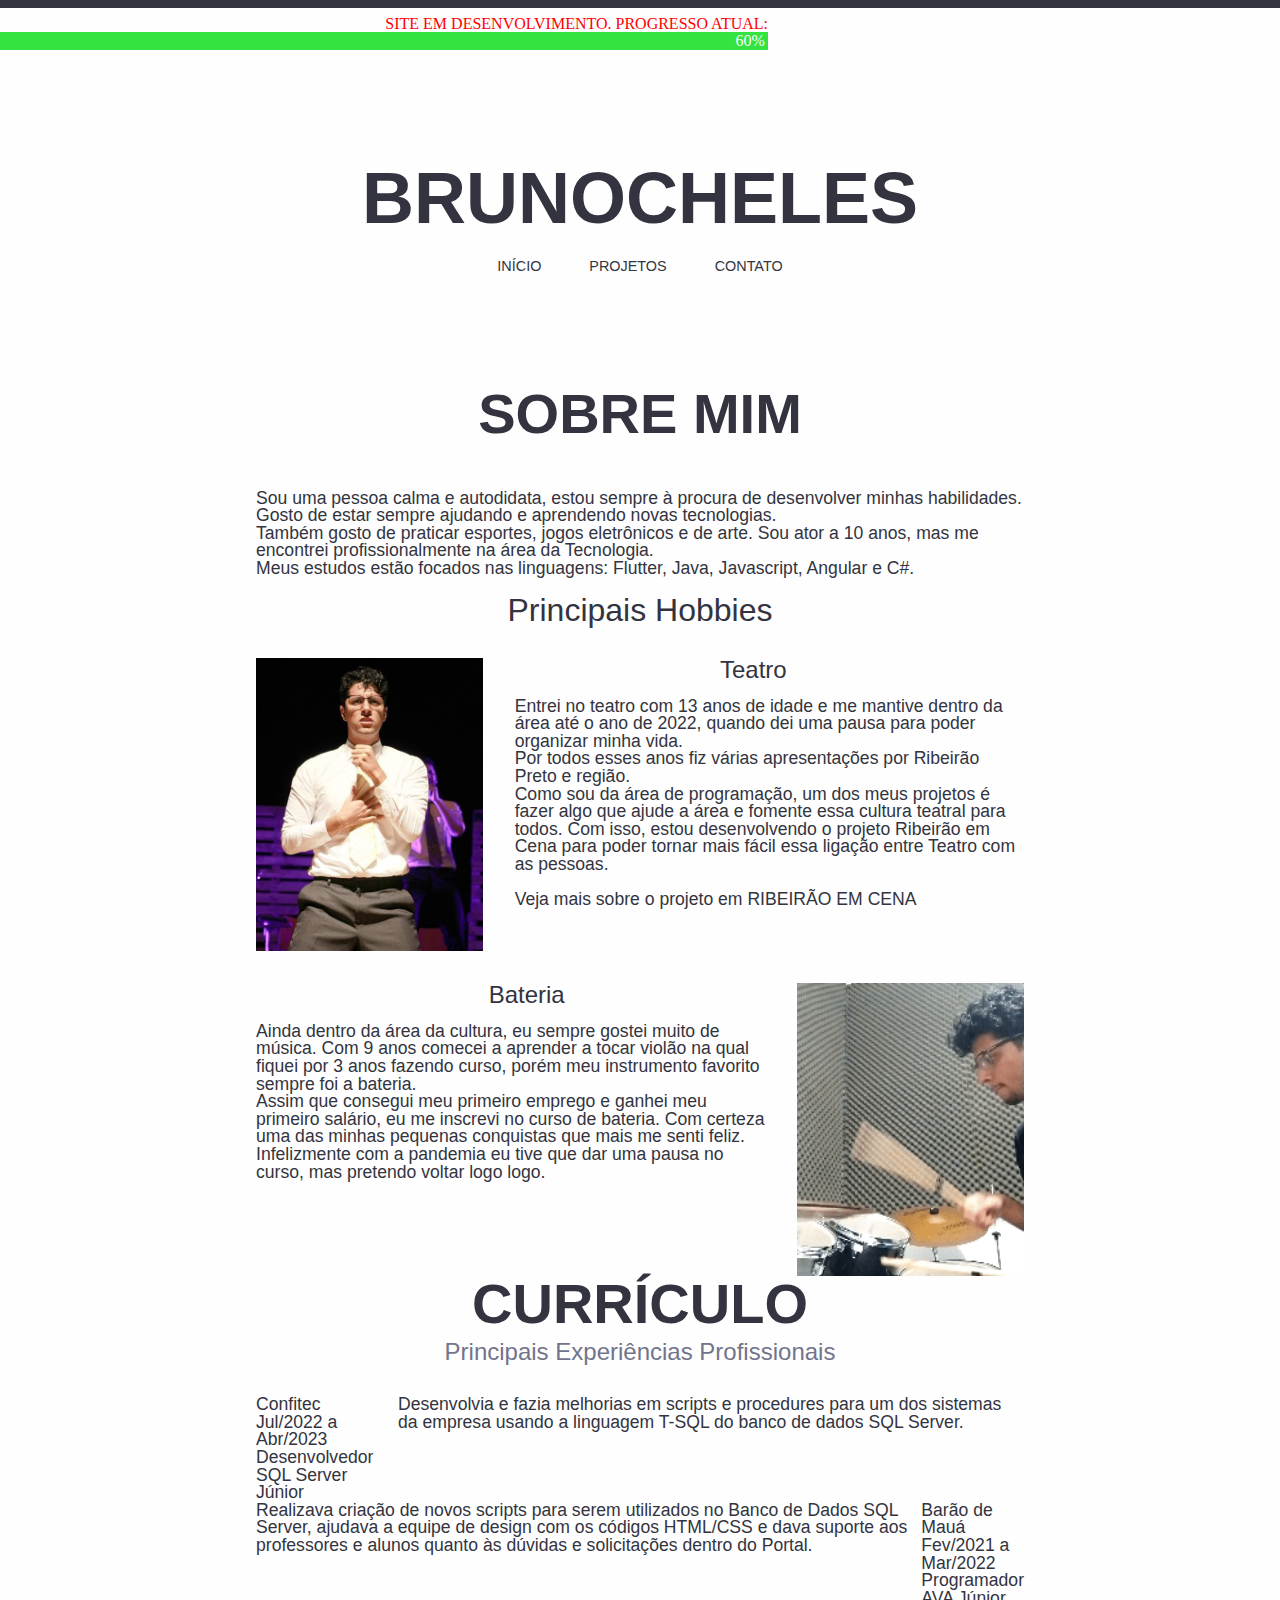
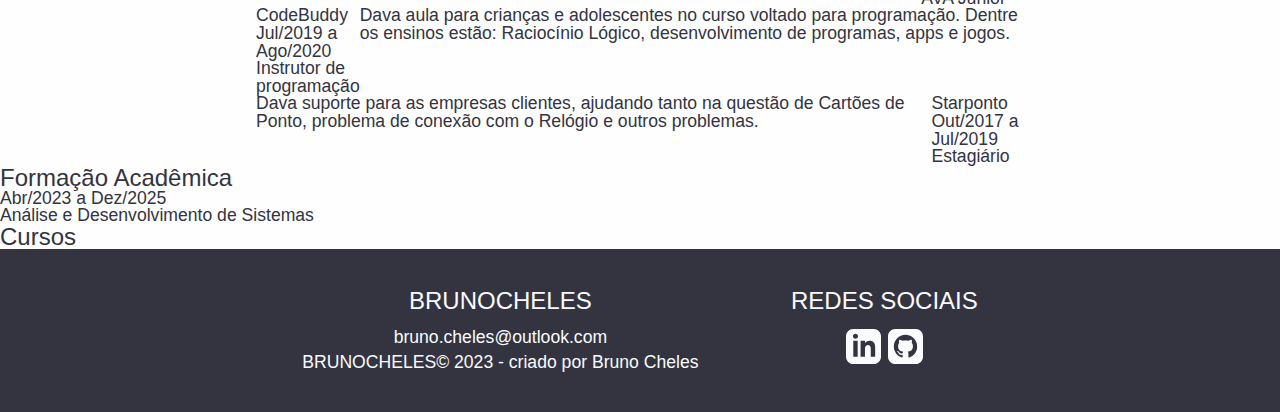
==== src/pages/about.html @ bb495c46 "Alterando tudo" ====
<!DOCTYPE html>
<html lang="pt-BR">
<head>
    <meta charset="UTF-8">
    <meta name="viewport" content="width=device-width, initial-scale=1.0">
    <link rel="stylesheet" type="text/css" href="../css/reset.css">
    <link rel="stylesheet" type="text/css" href="../css/main.css">
    <link rel="stylesheet" type="text/css" href="../css/about.css">
    <link href="https://fonts.cdnfonts.com/css/avenir" rel="stylesheet">
    <script type="text/javascript" src="../js/cmds.js"></script>
    <title>brunocheles</title>
</head>
<body>
    <header class="header-menu">
        <div class="grid nav-header grid-col-131">
            <div class="progresso">
                <div class="barra-progresso">
                    
                </div>
            </div>
            <h1 class="titulo">
                <a href="../index.html">BrunoCheles</a>
            </h1>
            <nav class="menu">
                <div class="menu-mobile">
                    <input type="checkbox" name="toggle" id="toggle">
                    <label for="toggle" id="menu-icons" onclick="hideMenuMobile()"></label>
                </div>
                
                <ul class="flex menu-base">
                    <li><a href="../index.html">Início</a></li>
                    <li><a href="./projects.html">Projetos</a></li>
                    <li><a href="./contact.html">Contato</a></li>
                </ul>
            </nav>
        </div>
    </header>

    <main>
        <section id="sobre">
            <div class="grid grid-col-131">
                <div class="sobre grid">
                    <h2 class="sec-title">sobre mim</h2>
                    <article>
                        <p>Sou uma pessoa calma e autodidata, estou sempre à procura de desenvolver minhas habilidades. Gosto de estar sempre ajudando e aprendendo novas tecnologias.<br>Também gosto de praticar esportes, jogos eletrônicos e de arte. Sou ator a 10 anos, mas me encontrei profissionalmente na área da Tecnologia.<br>Meus estudos estão focados nas linguagens: Flutter, Java, Javascript, Angular e C#.</p>
                    </article>
                    <h3>Principais Hobbies</h3>
                    <div class="hobbie1 flex flex-row-reverse">
                        <article>
                            <h4>Teatro</h4>
                            <p>Entrei no teatro com 13 anos de idade e me mantive dentro da área até o ano de 2022, quando dei uma pausa para poder organizar minha vida.<br>Por todos esses anos fiz várias apresentações por Ribeirão Preto e região.<br>Como sou da área de programação, um dos meus projetos é fazer algo que ajude a área e fomente essa cultura teatral para todos. Com isso, estou desenvolvendo o projeto Ribeirão em Cena para poder tornar mais fácil essa ligação entre Teatro com as pessoas.<br><br>Veja mais sobre o projeto em <span><a href="#projetos">Ribeirão em Cena</a></span></p>
                        </article>
                        <aside>
                            <div class="hobbie-img"></div>
                        </aside>
                    </div>
                    <div class="hobbie2 flex flex-row">
                        <article>
                            <h4>Bateria</h4>
                            <p>Ainda dentro da área da cultura, eu sempre gostei muito de música. Com 9 anos comecei a aprender a tocar violão na qual fiquei por 3 anos fazendo curso, porém meu instrumento favorito sempre foi a bateria.<br>Assim que consegui meu primeiro emprego e ganhei meu primeiro salário, eu me inscrevi no curso de bateria. Com certeza uma das minhas pequenas conquistas que mais me senti feliz.<br>Infelizmente com a pandemia eu tive que dar uma pausa no curso, mas pretendo voltar logo logo.</p>
                        </article>
                        <aside><div class="hobbie-img2"></div></aside>
                    </div>
                </div>
            </div>
            <!--
            <h3>Gostaria de saber mais informações? Veja meu vídeo de apresentação logo abaixo:</h3>
            <video src="#"></video>
            -->
        </section>
        <section id="curriculo">
            <h2 class="sec-title">Currículo</h2>
            <h4 class="sub-title">Principais Experiências Profissionais</h4>
            <section>
                <div class="grid grid-col-131">
                    <div class="expro grid">
                        <div class="expro1 flex flex-row-reverse">
                            <article>
                                <p>Desenvolvia e fazia melhorias em scripts e procedures para um dos sistemas da empresa usando a linguagem T-SQL do banco de dados SQL Server.</p>
                            </article>
                            <aside>
                                <p class="expro-title">Confitec</p>
                                <p class="expro-data">Jul/2022 a Abr/2023</p>
                                <p class="expro-cargo">Desenvolvedor SQL Server Júnior</p>
                            </aside>
                        </div>
                        <div class="expro2 flex">
                            <article>
                                <p>Realizava criação de novos scripts para serem utilizados no Banco de Dados SQL Server, ajudava a equipe de design com os códigos HTML/CSS e dava suporte aos professores e alunos quanto às dúvidas e solicitações dentro do Portal.</p></article>
                            <aside>
                                <p class="expro-title">Barão de Mauá</p>
                                <p class="expro-data">Fev/2021 a Mar/2022</p>
                                <p class="expro-cargo">Programador AVA Júnior</p>
                            </aside>
                        </div>
                        <div class="expro3 flex flex-row-reverse">
                            <article>
                                <p>Dava aula para crianças e adolescentes no curso voltado para programação. Dentre os ensinos estão: Raciocínio Lógico, desenvolvimento de programas, apps e jogos.</p></article>
                            <aside>
                                <p class="expro-title">CodeBuddy</p>
                                <p class="expro-data">Jul/2019 a Ago/2020</p>
                                <p class="expro-cargo">Instrutor de programação</p>
                            </aside>
                        </div>
                        <div class="expro4 flex">
                            <article>
                                <p>Dava suporte para as empresas clientes, ajudando tanto na questão de Cartões de Ponto, problema de conexão com o Relógio e outros problemas.</p></article>
                            <aside>
                                <p class="expro-title">Starponto</p>
                                <p class="expro-data">Out/2017 a Jul/2019</p>
                                <p class="expro-cargo">Estagiário</p>
                            </aside>
                        </div>
                    </div>
                </div>
            </section>
            <section>
                <div class="form-acad">
                    <h4>Formação Acadêmica</h4>
                    <p class="expro-data">Abr/2023 a Dez/2025</p>
                    <p class="expro-cargo">Análise e Desenvolvimento de Sistemas</p>
                </div>
                <div class="cursos">
                    <h4>Cursos</h4>
                    <div class="blocos-cursos">

                    </div>
                </div>
            </section>
        </section>
    </main>

    <footer class="page-footer">
        <div class="grid grid-col-131">
            <div class="foot flex">
                <div class="foot-marca">
                    <h4>brunocheles</h4>
                    <p>bruno.cheles@outlook.com</p>
                    <p><span>brunocheles&copy;</span> 2023 - criado por Bruno Cheles</p>
                </div>
                
                <nav class="social-media">
                    <h4>Redes Sociais</h4>
                    <ul class="flex">
                        <li><a href="#"><img src="../img/icon-linkedin-white.svg" alt="LinkedIn"></a></li>
                        <li><a href="#"><img src="../img/icon-github-white.svg" alt="GitHub"></a></li>
                    </ul>
                </nav>
            </div>
        </div>
    </footer>
</body>
</html>
---- src/css/main.css ----
/* Configuração Geral */
:root {
    --counter: "60%";
}
h1, h2, h3, h4, h5, a, p, article, input, textarea {
    color: #33343F;
    font-family: 'Avenir Light', Helvetica, sans-serif;
}
h1, h1 a {
    font-size: 4.5rem;
    text-transform: uppercase;
    font-weight: 700;
}
h2{
    font-size: 3.5rem;
    text-transform: uppercase;
    font-weight: 600;
}
h3 {
    font-size: 2rem;
}
h4 {
    font-size: 1.5rem;
}
h5 {
    font-size: 1rem;
}
a {
    text-transform: uppercase;
}
a, p {
    font-size: 1.1rem;
}
.grid {
    display: grid;

}
.grid-col-131 {
    grid-template-columns: 1fr 3fr 1fr;
}
.flex {
    display: flex;
}
.flex-row-reverse {
    flex-direction: row-reverse;
}
.social-media img{
    height: 2.2rem;
}
.social-media li~li {
    margin-left: 0.4rem;
}
.apres-content, .blocos-frases-motivacionais {
    grid-column: 2;
}
.hidden {
    opacity: 0;
}
/* Configuração de Header */
.header-menu::before {
    content: "";
    display: block;
    width: 100%;
    height: 0.5rem;
    background-color: #33343F;
    margin-bottom: 0.5rem;
}
.menu-mobile {
    display: none;
}
.nav-header {
    grid-template-areas: "social-media" "titulo" "menu";
}
.social-media {
    grid-area: social-media;
    grid-column: 2;
}
.social-media ul{
    justify-content: flex-end;
}
.social-media img {
    transition: linear 100ms;
}
.social-media img:hover {
    filter: invert(47%) sepia(18%) saturate(410%) hue-rotate(197deg) brightness(94%) contrast(87%);
}
.titulo {
    grid-area: titulo;
    grid-column: 2;

    text-align: center;
    font-weight: 800;
    margin: 8rem 0 0.5rem 0;
    transition: ease-in-out 200ms;
}
.titulo a:hover {
    color: #72748C;
}
.menu {
    grid-area: menu;
    grid-column: 2;
    text-transform: uppercase;
}
.menu-base {
    justify-content: center;
    margin: 1rem 0 7rem 0;
}
.menu-base li ~ li {
    margin-left: 2rem;
}
.menu-base li > a {
    padding: 0.5rem 0.5rem 0.2rem 0.5rem;
    text-align: center;
    transition: ease-in-out 100ms;
    font-size: 0.9rem;
    font-weight: 500;
}
.menu-base li > a:hover {
    border-bottom: 2px solid #72748C;
    color: #72748C;
}
/* COnfiguração Barra de Progresso */
.progresso {
    width: 60%;
    height: 1.1rem;
    grid-column: 1/-1;
}
.progresso::before {
    content: " SITE EM DESENVOLVIMENTO. PROGRESSO ATUAL:";
    color: red;
    display: block;
    text-align: right;
}
.barra-progresso {
    height: 100%;
    background-color: #34E340;
    animation-name: barra;
    animation-duration: 1s;
    animation-timing-function: ease-in;
}
.barra-progresso::after {
    content: var(--counter);
    font-size: 1rem;
    display: block;
    text-align: right;
    padding: 0.05rem 0.2rem 0 0;
    color: #FAFBFF;
}
@keyframes barra {
    0% {
        width: 0;
        --counter: "0%";
    }
    10% {
        width: 16%;
        --counter: "10%";
    }
    20% {
        width: 33%;
        --counter: "20%";
    }
    30% {
        width: 49%;
        --counter: "30%";
    }
    40% {
        width: 66%;
        --counter: "40%";
    }
    50% {
        width: 83%;
        --counter: "50%";
    }
    60% {
        width: 100%;
        --counter: "60%";
    }
}

/* Configuração de Seções */
.sec-title {
    padding-bottom: 3rem;
    text-align: center;
}

/* Configuração de Footer */
.page-footer {
    background-color: #33343F;
}
.foot {
    grid-column: 2;
    text-align: center;
    justify-content: space-around;
    padding: 2rem 0;
}
.foot h4, .foot p {
    margin: 0.5rem 0;
    color: #FAFBFF;
}
.foot h4, .foot p > span {
    text-transform: uppercase;
}
.foot > .social-media ul {
    justify-content: center;
    margin-top: 1rem;
}
.foot-marca > p:first-of-type{
    margin-top: 1rem;
}
.foot > .social-media img:hover {
    filter: invert(47%) sepia(18%) saturate(410%) hue-rotate(197deg) brightness(94%) contrast(87%);
}
@media only screen and (min-width: 900px) and (max-width: 1250px) {

}
@media only screen and (max-width: 899px) {
    /* Menu mobile */
    
}
---- src/css/about.css ----
/* Configuração de Sobre */
.sobre {
    grid-column: 2;
}
.sobre h3, .sobre h4 {
    text-align: center;
}
.sobre h3{
    margin: 1rem 0 2rem;
}
.sobre article h4 {
    margin-bottom: 1rem;
}
.hobbie1 {
    margin-bottom: 2rem;
}
.hobbie-img, .hobbie-img2 {
    height: 220pt;
    width: 170pt;
}
.hobbie-img {
    background: no-repeat left 10%/100% url(../img/img-teatro.jpg);
}
.hobbie-img2 {
    background: no-repeat right/100% url(../img/gif-bateria.gif);
}
.hobbie1 article p{
    margin-left: 2rem;
}
.hobbie2 article p {
    margin-right: 2rem;
}

/* Configuração de Curriculo */
#curriculo .sec-title {
    padding-bottom: 0.5rem;
}
.sub-title {
    color: #72748C;
    text-align: center;
    padding-bottom: 2rem;
}
.expro {
    grid-column: 2;
}
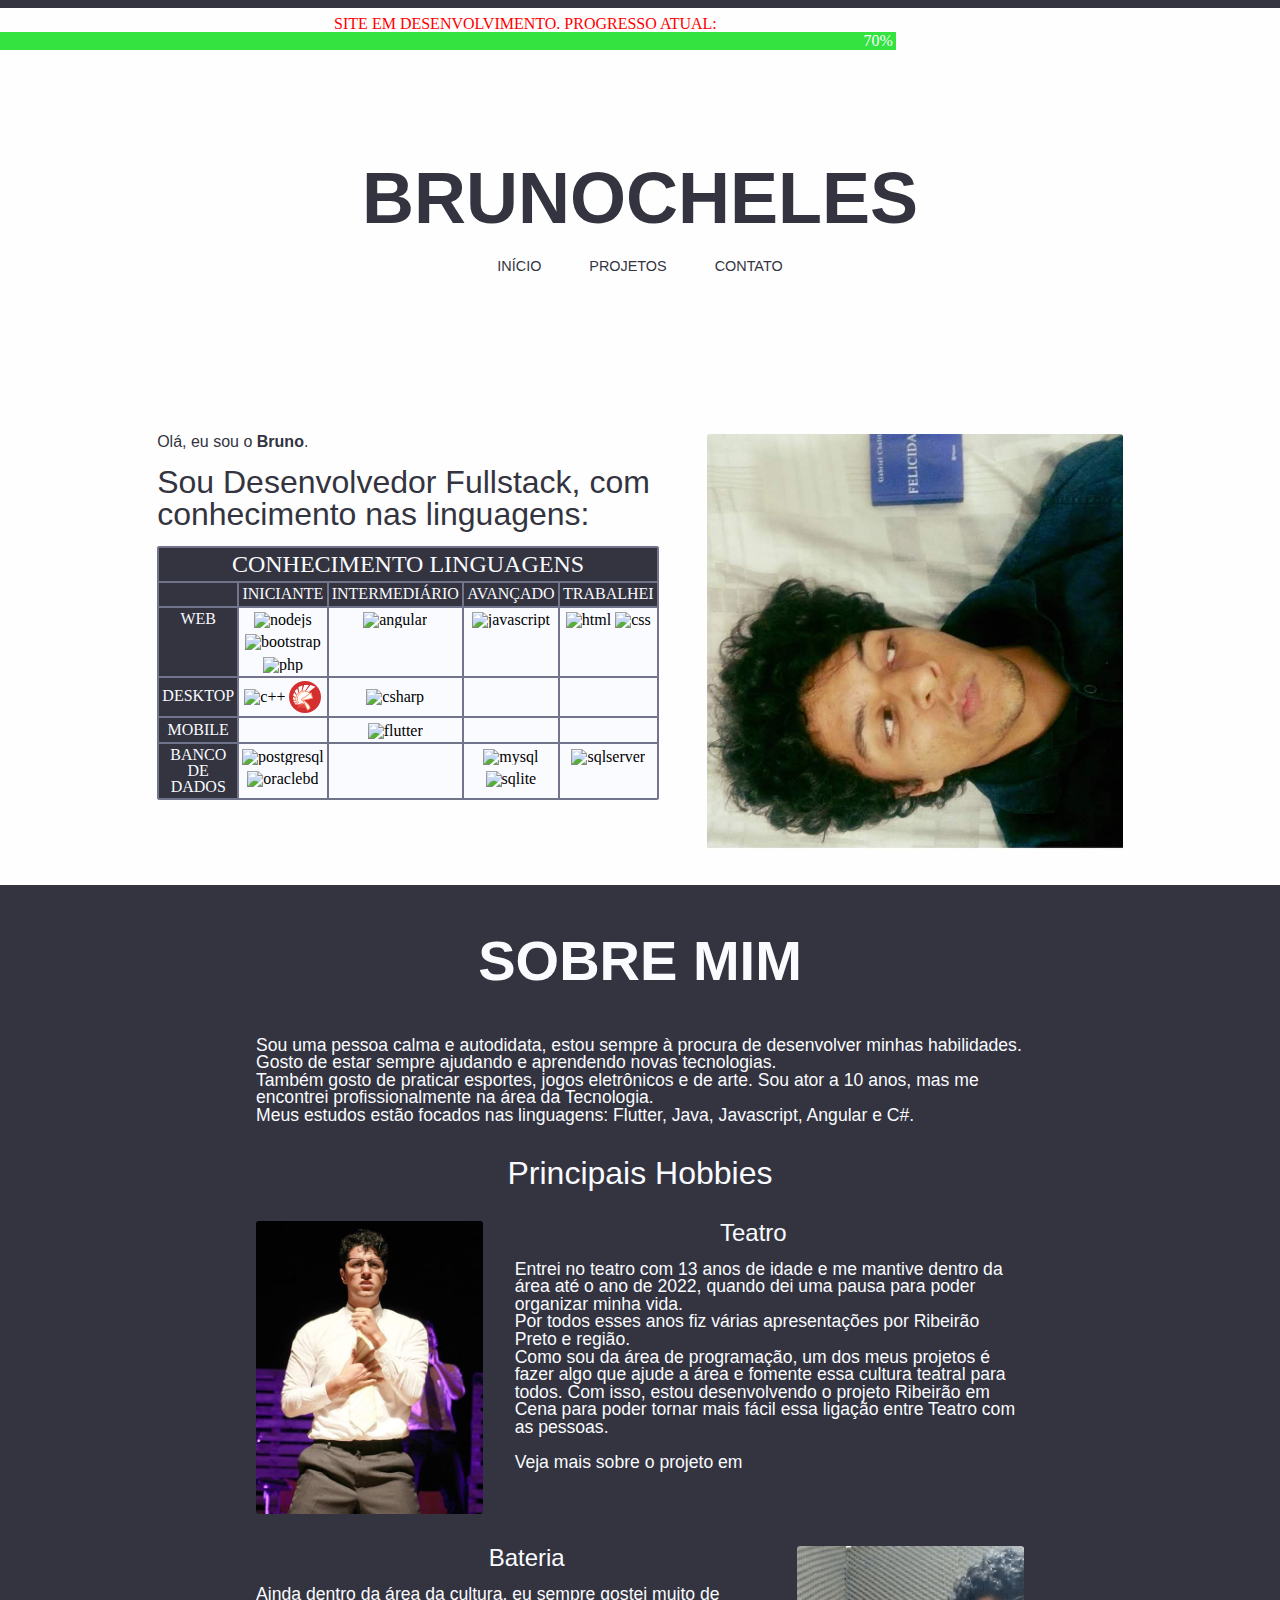
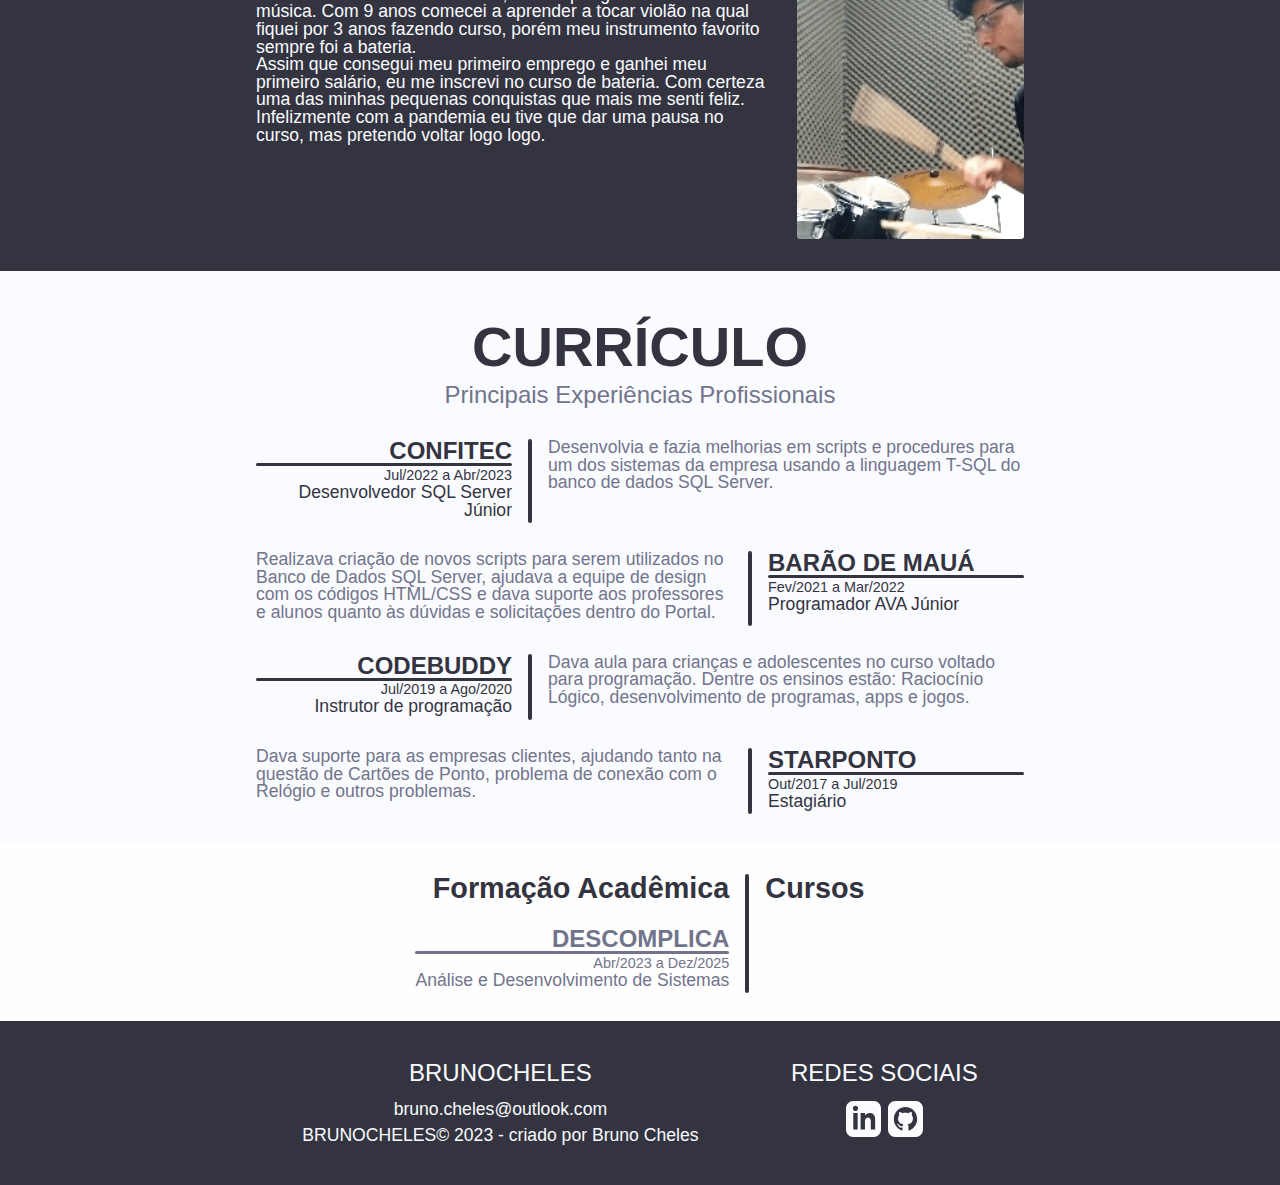
==== commit f9386239: "Finalização da página sobre" ====
--- a/src/pages/about.html
+++ b/src/pages/about.html
@@ -37,6 +37,91 @@
     </header>
 
     <main>
+        <section id="conhecimento">
+            <div class="grid grid-col-131">
+                <div class="conhecimento flex">
+                    <div class="con-texto">
+                        <h5>Olá, eu sou o <b>Bruno</b>.</h5>
+                        <h3>Sou Desenvolvedor Fullstack, com conhecimento nas linguagens:</h3>
+                        <table>
+                            <thead>
+                                <tr class="tb-title">
+                                    <th colspan="5">Conhecimento Linguagens</th>
+                                </tr>
+                                <tr class="tb-info">
+                                    <th></th>
+                                    <th>Iniciante</th>
+                                    <th>Intermediário</th>
+                                    <th>Avançado</th>
+                                    <th>Trabalhei</th>
+                                </tr>
+                            </thead>
+                            <tbody>
+                                <tr>
+                                    <td class="tb-info">Web</td>
+                                    <td>
+                                        <img src="https://cdn.jsdelivr.net/gh/devicons/devicon/icons/nodejs/nodejs-original.svg" alt="nodejs"
+                                        title="nodejs"/>
+                                        <img src="https://cdn.jsdelivr.net/gh/devicons/devicon/icons/bootstrap/bootstrap-original.svg" alt="bootstrap" title="bootstrap"/>
+                                        <img src="https://cdn.jsdelivr.net/gh/devicons/devicon/icons/php/php-original.svg" alt="php" title="php"/>
+                                    </td>
+                                    <td>
+                                        <img src="https://cdn.jsdelivr.net/gh/devicons/devicon/icons/angularjs/angularjs-original.svg" alt="angular" title="angular"/>
+                                    </td>
+                                    <td>
+                                        <img src="https://cdn.jsdelivr.net/gh/devicons/devicon/icons/javascript/javascript-original.svg" alt="javascript" title="javascript"/>
+                                    </td>
+                                    <td>
+                                        <img src="https://cdn.jsdelivr.net/gh/devicons/devicon/icons/html5/html5-original-wordmark.svg" alt="html" title="html"/>
+                                        <img src="https://cdn.jsdelivr.net/gh/devicons/devicon/icons/css3/css3-original-wordmark.svg" alt="css" title="css"/>
+                                    </td>
+                                </tr>
+                                <tr>
+                                    <td class="tb-info">Desktop</td>
+                                    <td>
+                                        <img src="https://cdn.jsdelivr.net/gh/devicons/devicon/icons/cplusplus/cplusplus-original.svg" alt="c++" title="c++"/>
+                                        <img src="../img/delphi-icon.svg" alt="delphi" title="delphi"/>
+                                    </td>
+                                    <td>
+                                        <img src="https://cdn.jsdelivr.net/gh/devicons/devicon/icons/csharp/csharp-original.svg" alt="csharp" title="csharp"/>
+                                    </td>
+                                    <td></td>
+                                    <td></td>
+                                </tr>
+                                <tr>
+                                    <td class="tb-info">Mobile</td>
+                                    <td></td>
+                                    <td>
+                                        <img src="https://cdn.jsdelivr.net/gh/devicons/devicon/icons/flutter/flutter-original.svg" alt="flutter" title="flutter"/>
+                                    </td>
+                                    <td></td>
+                                    <td></td>
+                                </tr>
+                                <tr>
+                                    <td class="tb-info">Banco de Dados</td>
+                                    <td>
+                                        <img src="https://cdn.jsdelivr.net/gh/devicons/devicon/icons/postgresql/postgresql-original.svg" alt="postgresql" title="postgresql"/>
+                                        <img src="https://cdn.jsdelivr.net/gh/devicons/devicon/icons/oracle/oracle-original.svg" alt="oraclebd" title="oraclebd"/>
+                                    </td>
+                                    <td></td>
+                                    <td>
+                                        <img src="https://cdn.jsdelivr.net/gh/devicons/devicon/icons/mysql/mysql-original.svg" alt="mysql" title="mysql"/>
+                                        <img src="https://cdn.jsdelivr.net/gh/devicons/devicon/icons/sqlite/sqlite-original.svg" alt="sqlite" title="sqlite"/>
+                                    </td>
+                                    <td>
+                                        <img src="https://cdn.jsdelivr.net/gh/devicons/devicon/icons/microsoftsqlserver/microsoftsqlserver-plain-wordmark.svg" alt="sqlserver" title="sqlserver"/>
+                                    </td>
+                                </tr>
+                            </tbody>
+                        </table>
+                    </div>
+
+                    <div class="con-img">
+                        <img src="../img/img-eu.jpg" alt="">
+                    </div>   
+                </div>
+            </div>
+        </section>
         <section id="sobre">
             <div class="grid grid-col-131">
                 <div class="sobre grid">
@@ -71,7 +156,7 @@
         <section id="curriculo">
             <h2 class="sec-title">Currículo</h2>
             <h4 class="sub-title">Principais Experiências Profissionais</h4>
-            <section>
+            <section class="experienca-pro">
                 <div class="grid grid-col-131">
                     <div class="expro grid">
                         <div class="expro1 flex flex-row-reverse">
@@ -86,7 +171,8 @@
                         </div>
                         <div class="expro2 flex">
                             <article>
-                                <p>Realizava criação de novos scripts para serem utilizados no Banco de Dados SQL Server, ajudava a equipe de design com os códigos HTML/CSS e dava suporte aos professores e alunos quanto às dúvidas e solicitações dentro do Portal.</p></article>
+                                <p>Realizava criação de novos scripts para serem utilizados no Banco de Dados SQL Server, ajudava a equipe de design com os códigos HTML/CSS e dava suporte aos professores e alunos quanto às dúvidas e solicitações dentro do Portal.</p>
+                            </article>
                             <aside>
                                 <p class="expro-title">Barão de Mauá</p>
                                 <p class="expro-data">Fev/2021 a Mar/2022</p>
@@ -95,7 +181,8 @@
                         </div>
                         <div class="expro3 flex flex-row-reverse">
                             <article>
-                                <p>Dava aula para crianças e adolescentes no curso voltado para programação. Dentre os ensinos estão: Raciocínio Lógico, desenvolvimento de programas, apps e jogos.</p></article>
+                                <p>Dava aula para crianças e adolescentes no curso voltado para programação. Dentre os ensinos estão: Raciocínio Lógico, desenvolvimento de programas, apps e jogos.</p>
+                            </article>
                             <aside>
                                 <p class="expro-title">CodeBuddy</p>
                                 <p class="expro-data">Jul/2019 a Ago/2020</p>
@@ -104,7 +191,8 @@
                         </div>
                         <div class="expro4 flex">
                             <article>
-                                <p>Dava suporte para as empresas clientes, ajudando tanto na questão de Cartões de Ponto, problema de conexão com o Relógio e outros problemas.</p></article>
+                                <p>Dava suporte para as empresas clientes, ajudando tanto na questão de Cartões de Ponto, problema de conexão com o Relógio e outros problemas.</p>
+                            </article>
                             <aside>
                                 <p class="expro-title">Starponto</p>
                                 <p class="expro-data">Out/2017 a Jul/2019</p>
@@ -114,18 +202,23 @@
                     </div>
                 </div>
             </section>
-            <section>
-                <div class="form-acad">
-                    <h4>Formação Acadêmica</h4>
-                    <p class="expro-data">Abr/2023 a Dez/2025</p>
-                    <p class="expro-cargo">Análise e Desenvolvimento de Sistemas</p>
-                </div>
-                <div class="cursos">
-                    <h4>Cursos</h4>
-                    <div class="blocos-cursos">
-
-                    </div>
-                </div>
+            <section id="formacao" class="grid grid-col-131">
+                <div class="formacao flex">
+                    <div class="form-acad">
+                        <h3>Formação Acadêmica</h3>
+                        <p class="expro-title">Descomplica</p>
+                        <p class="expro-data">Abr/2023 a Dez/2025</p>
+                        <p class="expro-cargo">Análise e Desenvolvimento de Sistemas</p>
+                    </div>
+                    <div class="sep-vert"></div>
+                    <div class="cursos">
+                        <h3>Cursos</h3>
+                        <div class="blocos-cursos grid">
+    
+                        </div>
+                    </div>
+                </div>
+                
             </section>
         </section>
     </main>
--- a/src/css/main.css
+++ b/src/css/main.css
@@ -1,6 +1,6 @@
 /* Configuração Geral */
 :root {
-    --counter: "60%";
+    --counter: "70%";
 }
 h1, h2, h3, h4, h5, a, p, article, input, textarea {
     color: #33343F;
@@ -121,7 +121,7 @@
 }
 /* COnfiguração Barra de Progresso */
 .progresso {
-    width: 60%;
+    width: 70%;
     height: 1.1rem;
     grid-column: 1/-1;
 }
@@ -130,6 +130,7 @@
     color: red;
     display: block;
     text-align: right;
+    padding-right: 20%;
 }
 .barra-progresso {
     height: 100%;
@@ -152,28 +153,32 @@
         --counter: "0%";
     }
     10% {
-        width: 16%;
+        width: 15%;
         --counter: "10%";
     }
     20% {
-        width: 33%;
+        width: 28%;
         --counter: "20%";
     }
     30% {
-        width: 49%;
+        width: 42%;
         --counter: "30%";
     }
     40% {
-        width: 66%;
+        width: 57%;
         --counter: "40%";
     }
     50% {
-        width: 83%;
+        width: 71%;
         --counter: "50%";
     }
     60% {
+        width: 85%;
+        --counter: "60%";
+    }
+    70% {
         width: 100%;
-        --counter: "60%";
+        --counter: "70%";
     }
 }
 
--- a/src/css/about.css
+++ b/src/css/about.css
@@ -1,12 +1,86 @@
+/* Configuração inicial */
+.sec-title {
+    padding-top: 3rem;
+}
+.conhecimento {
+    grid-column: 2;
+    margin-top: 3rem;
+    padding-bottom: 2rem;
+}
+.con-texto > h3{
+    text-align: left;
+    margin: 1rem 0;
+}
+.con-img {
+    margin-left: 3rem;
+}
+.con-img img {
+    width: 26rem;
+    border-radius: 3px;
+}
+/* Configuração da tabela */
+table {
+    overflow: hidden;
+    -webkit-border-radius: 3px;
+       -moz-border-radius: 3px;
+            border-radius: 3px;
+}
+.tb-title {
+    background-color: #33343F;
+    font-size: 1.5rem;
+    color: #FAFBFF;
+    border: 2px solid #72748C;
+    text-transform: uppercase;
+}
+.tb-title th {
+    padding: 0.3rem 0;
+}
+.tb-info {
+    background-color: #33343F;
+    color: #FAFBFF;
+    border: 2px solid #72748C;
+    text-transform: uppercase;
+    text-align: center;
+    padding: 0.2rem;
+}
+tbody .tb-info {
+    margin: auto;
+}
+.tb-info > th {
+    border: 2px solid #72748C;
+    padding: 0.2rem;
+}
+tbody tr td {
+    background-color: #FAFBFF;
+    border: 2px solid #72748C;
+    text-align: center;
+}
+tbody td img {
+    width: 2rem;
+    vertical-align: middle;
+    margin: auto;
+    padding: 0.2rem 0;
+}
 /* Configuração de Sobre */
+#sobre {
+    background-color: #33343F;
+}
 .sobre {
     grid-column: 2;
+    padding-bottom: 2rem;
+}
+.sobre .sec-title {
+    color: #FAFBFF;
+}
+.sobre p {
+    color: #FAFBFF;
 }
 .sobre h3, .sobre h4 {
     text-align: center;
+    color: #FAFBFF;
 }
 .sobre h3{
-    margin: 1rem 0 2rem;
+    margin: 2rem 0;
 }
 .sobre article h4 {
     margin-bottom: 1rem;
@@ -17,6 +91,7 @@
 .hobbie-img, .hobbie-img2 {
     height: 220pt;
     width: 170pt;
+    border-radius: 3px;
 }
 .hobbie-img {
     background: no-repeat left 10%/100% url(../img/img-teatro.jpg);
@@ -32,6 +107,12 @@
 }
 
 /* Configuração de Curriculo */
+#curriculo {
+    background-color: #FAFBFF;
+}
+.experienca-pro {
+    padding-bottom: 2rem;
+}
 #curriculo .sec-title {
     padding-bottom: 0.5rem;
 }
@@ -42,4 +123,94 @@
 }
 .expro {
     grid-column: 2;
+}
+.expro aside {
+    width: 25rem;
+    min-width: 16rem;
+}
+.expro > div ~ div {
+    margin-top: 2rem;
+}
+.expro article {
+    display: flex;
+}
+.expro article p {
+    color: #72748C;
+}
+.expro1 article::before, .expro3 article::before {
+    content: "";
+    height: 100%;
+    display: block;
+    border: 0.15rem solid #33343F;
+    border-radius: 3px;
+    margin: 0 1rem;
+}
+.expro2 article::after, .expro4 article::after {
+    content: "";
+    height: 100%;
+    display: block;
+    border: 0.15rem solid #33343F;
+    border-radius: 3px;
+    margin: 0 1rem;
+} 
+.expro1 aside, .expro3 aside {
+    text-align: right;
+}
+.expro2 aside, .expro4 aside {
+    text-align: left;
+}
+.expro-title {
+    font-size: 1.5rem;
+    text-transform: uppercase;
+    font-weight: 600;
+}
+.expro-title::after {
+    content: "";
+    width: 100%;
+    height: 0.2rem;
+    display: block;
+    background-color: #33343F;
+    border-radius: 3px;
+}
+.expro-data {
+    font-size: 0.9rem;
+    padding: 0.1rem 0;
+}
+
+/* Configuração Formação Acadêmica */
+#formacao {
+    background-color: #fefefe;
+}
+.formacao {
+    grid-column: 2;
+    justify-content: center;
+    padding: 2rem 0;
+}
+.sep-vert {
+    height: 100%;
+    display: block;
+    border: 0.15rem solid #33343F;
+    border-radius: 3px;
+    margin: 0 1rem;
+}
+.form-acad > h3, .form-acad > .expro-data, .form-acad > .expro-cargo, .form-acad > .expro-title {
+    text-align: right;
+}
+.form-acad > h3, .cursos > h3 {
+    font-size: 1.8rem;
+    font-weight: 600;
+    padding-bottom: 1.5rem;
+}
+.cursos > h3{
+    text-align: left;
+}
+.form-acad > p {
+    color: #72748C;
+}
+.form-acad .expro-title::after {
+    background-color: #72748C;
+}
+.blocos-cursos {
+    grid-template-columns: 1fr 1fr 1fr 1fr 1fr 1fr;
+    grid-template-rows: 1fr 1fr;
 }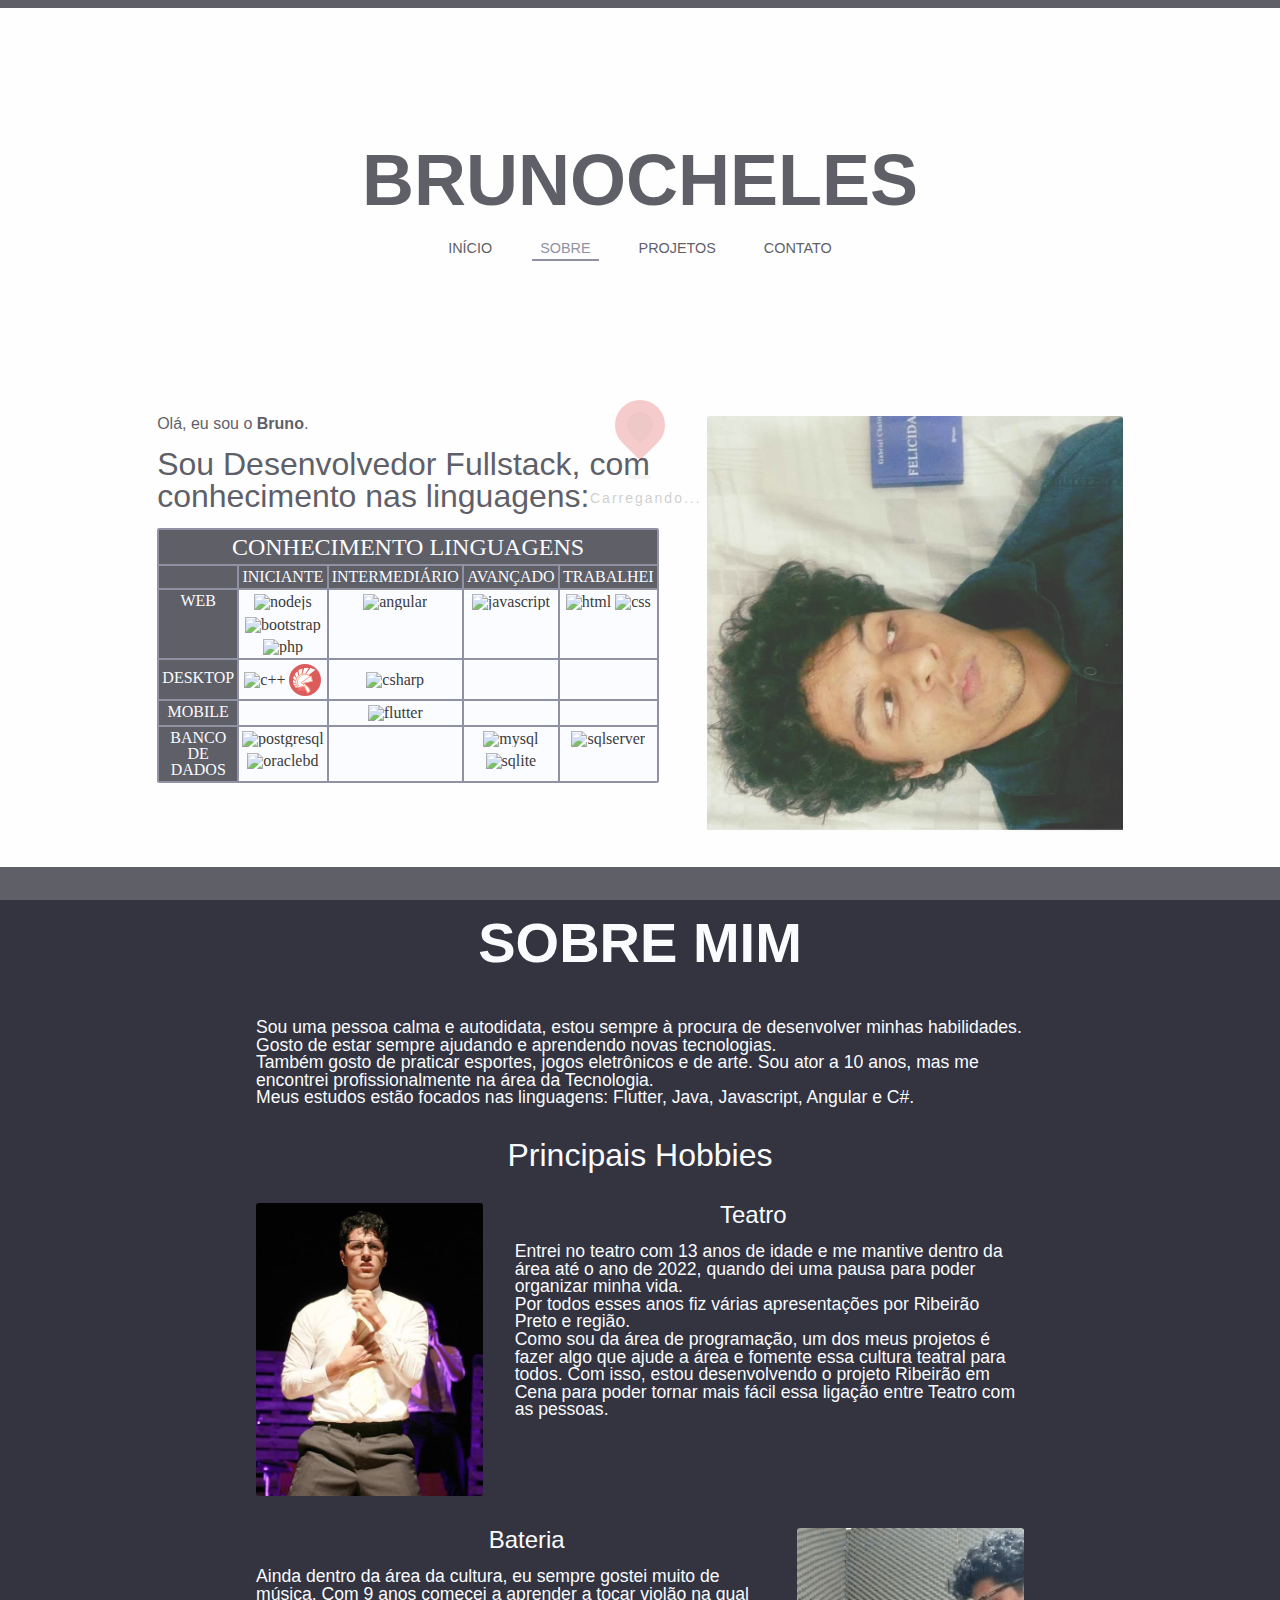
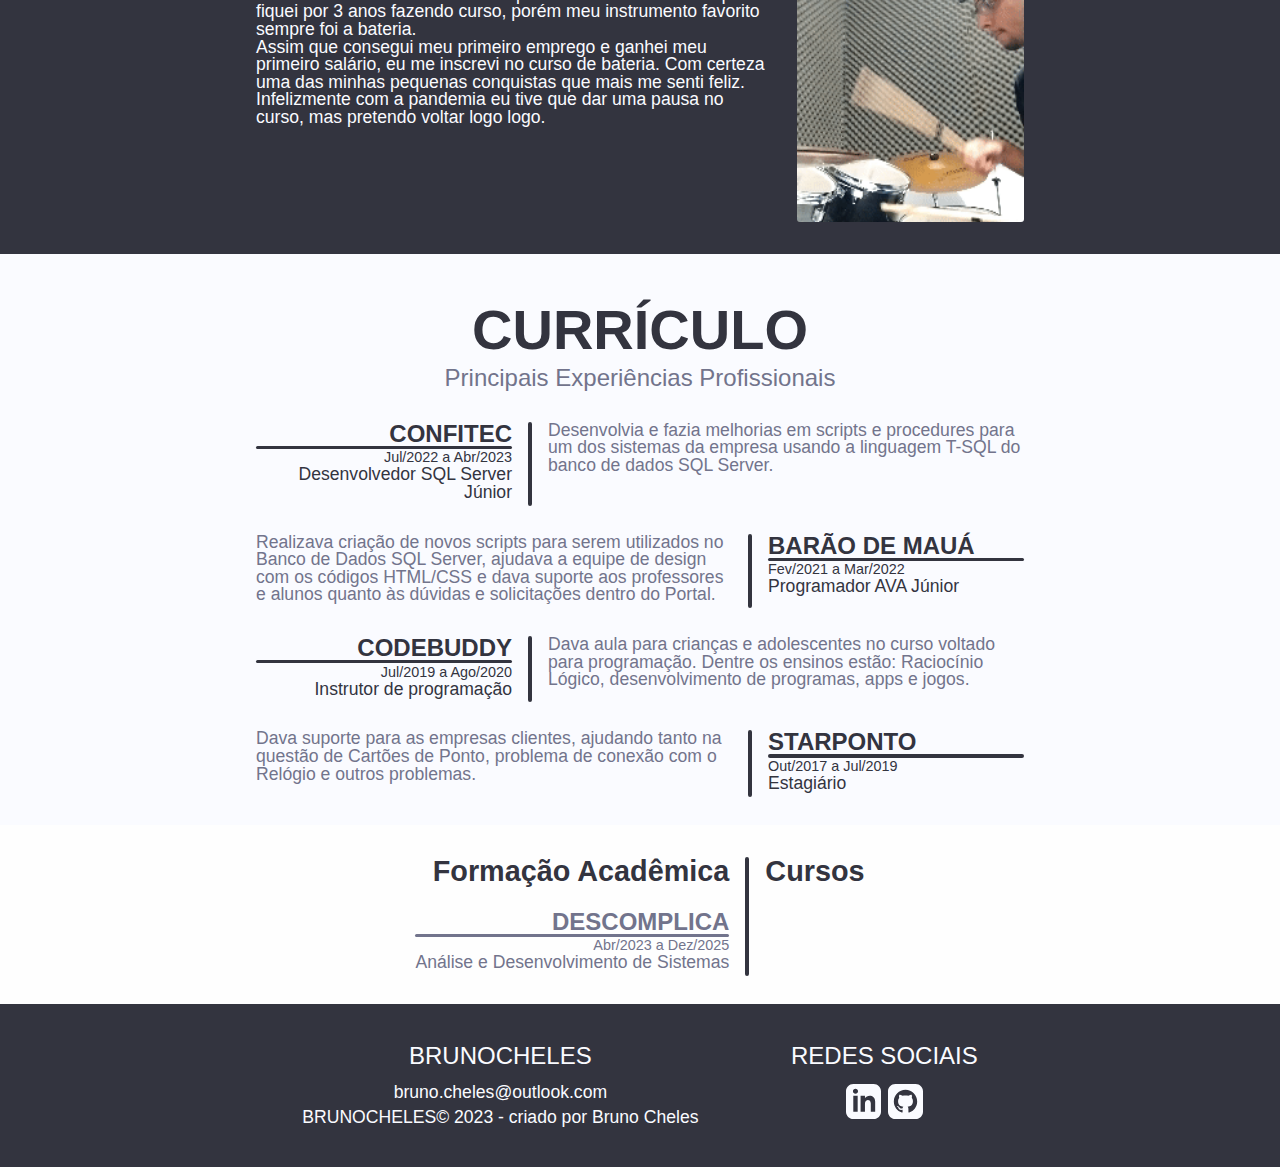
==== commit ceb5ea71: "Updates dos JS" ====
--- a/src/pages/about.html
+++ b/src/pages/about.html
@@ -6,37 +6,17 @@
     <link rel="stylesheet" type="text/css" href="../css/reset.css">
     <link rel="stylesheet" type="text/css" href="../css/main.css">
     <link rel="stylesheet" type="text/css" href="../css/about.css">
+    <link rel="stylesheet" type="text/css" href="../css/preloader.css">
     <link href="https://fonts.cdnfonts.com/css/avenir" rel="stylesheet">
-    <script type="text/javascript" src="../js/cmds.js"></script>
     <title>brunocheles</title>
 </head>
-<body>
-    <header class="header-menu">
-        <div class="grid nav-header grid-col-131">
-            <div class="progresso">
-                <div class="barra-progresso">
-                    
-                </div>
-            </div>
-            <h1 class="titulo">
-                <a href="../index.html">BrunoCheles</a>
-            </h1>
-            <nav class="menu">
-                <div class="menu-mobile">
-                    <input type="checkbox" name="toggle" id="toggle">
-                    <label for="toggle" id="menu-icons" onclick="hideMenuMobile()"></label>
-                </div>
-                
-                <ul class="flex menu-base">
-                    <li><a href="../index.html">Início</a></li>
-                    <li><a href="./projects.html">Projetos</a></li>
-                    <li><a href="./contact.html">Contato</a></li>
-                </ul>
-            </nav>
-        </div>
-    </header>
-
-    <main>
+
+<body onload="preLoad(); generateHeaderAndFooter(); actualPage();">
+    <div id="preloader"></div>
+
+    <header class="header-menu container" id="header"></header>
+
+    <main class="container">
         <section id="conhecimento">
             <div class="grid grid-col-131">
                 <div class="conhecimento flex">
@@ -133,7 +113,7 @@
                     <div class="hobbie1 flex flex-row-reverse">
                         <article>
                             <h4>Teatro</h4>
-                            <p>Entrei no teatro com 13 anos de idade e me mantive dentro da área até o ano de 2022, quando dei uma pausa para poder organizar minha vida.<br>Por todos esses anos fiz várias apresentações por Ribeirão Preto e região.<br>Como sou da área de programação, um dos meus projetos é fazer algo que ajude a área e fomente essa cultura teatral para todos. Com isso, estou desenvolvendo o projeto Ribeirão em Cena para poder tornar mais fácil essa ligação entre Teatro com as pessoas.<br><br>Veja mais sobre o projeto em <span><a href="#projetos">Ribeirão em Cena</a></span></p>
+                            <p>Entrei no teatro com 13 anos de idade e me mantive dentro da área até o ano de 2022, quando dei uma pausa para poder organizar minha vida.<br>Por todos esses anos fiz várias apresentações por Ribeirão Preto e região.<br>Como sou da área de programação, um dos meus projetos é fazer algo que ajude a área e fomente essa cultura teatral para todos. Com isso, estou desenvolvendo o projeto Ribeirão em Cena para poder tornar mais fácil essa ligação entre Teatro com as pessoas.<br>
                         </article>
                         <aside>
                             <div class="hobbie-img"></div>
@@ -223,24 +203,11 @@
         </section>
     </main>
 
-    <footer class="page-footer">
-        <div class="grid grid-col-131">
-            <div class="foot flex">
-                <div class="foot-marca">
-                    <h4>brunocheles</h4>
-                    <p>bruno.cheles@outlook.com</p>
-                    <p><span>brunocheles&copy;</span> 2023 - criado por Bruno Cheles</p>
-                </div>
-                
-                <nav class="social-media">
-                    <h4>Redes Sociais</h4>
-                    <ul class="flex">
-                        <li><a href="#"><img src="../img/icon-linkedin-white.svg" alt="LinkedIn"></a></li>
-                        <li><a href="#"><img src="../img/icon-github-white.svg" alt="GitHub"></a></li>
-                    </ul>
-                </nav>
-            </div>
-        </div>
-    </footer>
+    <footer class="page-footer container" id="footer"></footer>
+    <!-- Scripts -->
+    <script type="text/javascript" src="../js/cmds.js"></script>
+    <script defer src="../js/header&footer.js"></script>
+    <script src="../js/jquery.js"></script>
+    <script src="../js/script.js"></script>
 </body>
 </html>--- a/src/css/main.css
+++ b/src/css/main.css
@@ -1,6 +1,11 @@
 /* Configuração Geral */
 :root {
     --counter: "70%";
+}
+.container {
+    width: 100%;
+    margin-left: auto;
+    margin-right: auto;
 }
 h1, h2, h3, h4, h5, a, p, article, input, textarea {
     color: #33343F;
@@ -115,71 +120,9 @@
     font-size: 0.9rem;
     font-weight: 500;
 }
-.menu-base li > a:hover {
+.menu-base li > a:hover, .page-activated {
     border-bottom: 2px solid #72748C;
     color: #72748C;
-}
-/* COnfiguração Barra de Progresso */
-.progresso {
-    width: 70%;
-    height: 1.1rem;
-    grid-column: 1/-1;
-}
-.progresso::before {
-    content: " SITE EM DESENVOLVIMENTO. PROGRESSO ATUAL:";
-    color: red;
-    display: block;
-    text-align: right;
-    padding-right: 20%;
-}
-.barra-progresso {
-    height: 100%;
-    background-color: #34E340;
-    animation-name: barra;
-    animation-duration: 1s;
-    animation-timing-function: ease-in;
-}
-.barra-progresso::after {
-    content: var(--counter);
-    font-size: 1rem;
-    display: block;
-    text-align: right;
-    padding: 0.05rem 0.2rem 0 0;
-    color: #FAFBFF;
-}
-@keyframes barra {
-    0% {
-        width: 0;
-        --counter: "0%";
-    }
-    10% {
-        width: 15%;
-        --counter: "10%";
-    }
-    20% {
-        width: 28%;
-        --counter: "20%";
-    }
-    30% {
-        width: 42%;
-        --counter: "30%";
-    }
-    40% {
-        width: 57%;
-        --counter: "40%";
-    }
-    50% {
-        width: 71%;
-        --counter: "50%";
-    }
-    60% {
-        width: 85%;
-        --counter: "60%";
-    }
-    70% {
-        width: 100%;
-        --counter: "70%";
-    }
 }
 
 /* Configuração de Seções */
--- a/src/css/preloader.css
+++ b/src/css/preloader.css
@@ -0,0 +1,106 @@
+:root {
+    --cor-amarelo: #ffef00;
+    --cor-branco: #ffffff;
+    --cor-preto: #242424;
+    --cor-vermelho: #b50000;
+  
+  }
+  
+div#preloader {
+  position: fixed;
+  top: 0;
+  left: 0;
+  right: 0;
+  bottom: 0;
+  background-color: var(--cor-branco);
+  z-index: 99999;
+
+}
+
+.loader .loader-title {
+
+  color: var(--cor-preto);
+  font-size: 14px;
+  letter-spacing: 2px;
+  font-weight: lighter;
+  text-align: center;
+  font-family: arial;
+
+}
+
+.loader {
+
+  position: absolute;
+  top: 50%;
+  left: 50%;
+  margin-top:-50px; 
+  margin-left:-50px;
+
+}
+
+/*Loader Pin*/
+
+.loader-pin {
+
+  width: 50px;
+  height: 50px;
+  display: block;
+  margin-bottom: 40px;
+  box-sizing: border-box;
+  position: relative;
+  margin-left: 25px;
+
+}
+
+.loader-pin::after {
+
+  content: '';  
+  box-sizing: border-box;
+  width: 50px;
+  height: 50px;
+  left: 0;
+  bottom: 0;
+  position: absolute;
+  border-radius: 50% 50% 0;
+  border: 12px solid #d91616;
+  background-color: #b50000;
+  transform: rotate(45deg) translate(0, 0);
+  box-sizing: border-box;
+  animation: animMarker 0.4s ease-in-out infinite alternate;
+
+}
+
+.loader-pin::before {
+  
+  content: '';  
+  box-sizing: border-box;
+  position: absolute;
+  left: 0;
+  right: 0;
+  margin: auto;
+  top:150%;
+  width: 24px;
+  height: 4px;
+  border-radius: 50%;
+  background: rgba(0, 0, 0, 0.2);
+  animation: animShadow 0.4s ease-in-out infinite alternate;
+
+}
+
+@keyframes animMarker {
+  0% {
+    transform: rotate(45deg) translate(5px, 5px);
+  }
+  100% {
+    transform: rotate(45deg) translate(-5px, -5px);
+  }
+}
+
+@keyframes animShadow {
+  0% {
+    transform: scale(0.5);
+  }
+  100% {
+    transform: scale(1.1);
+  }
+}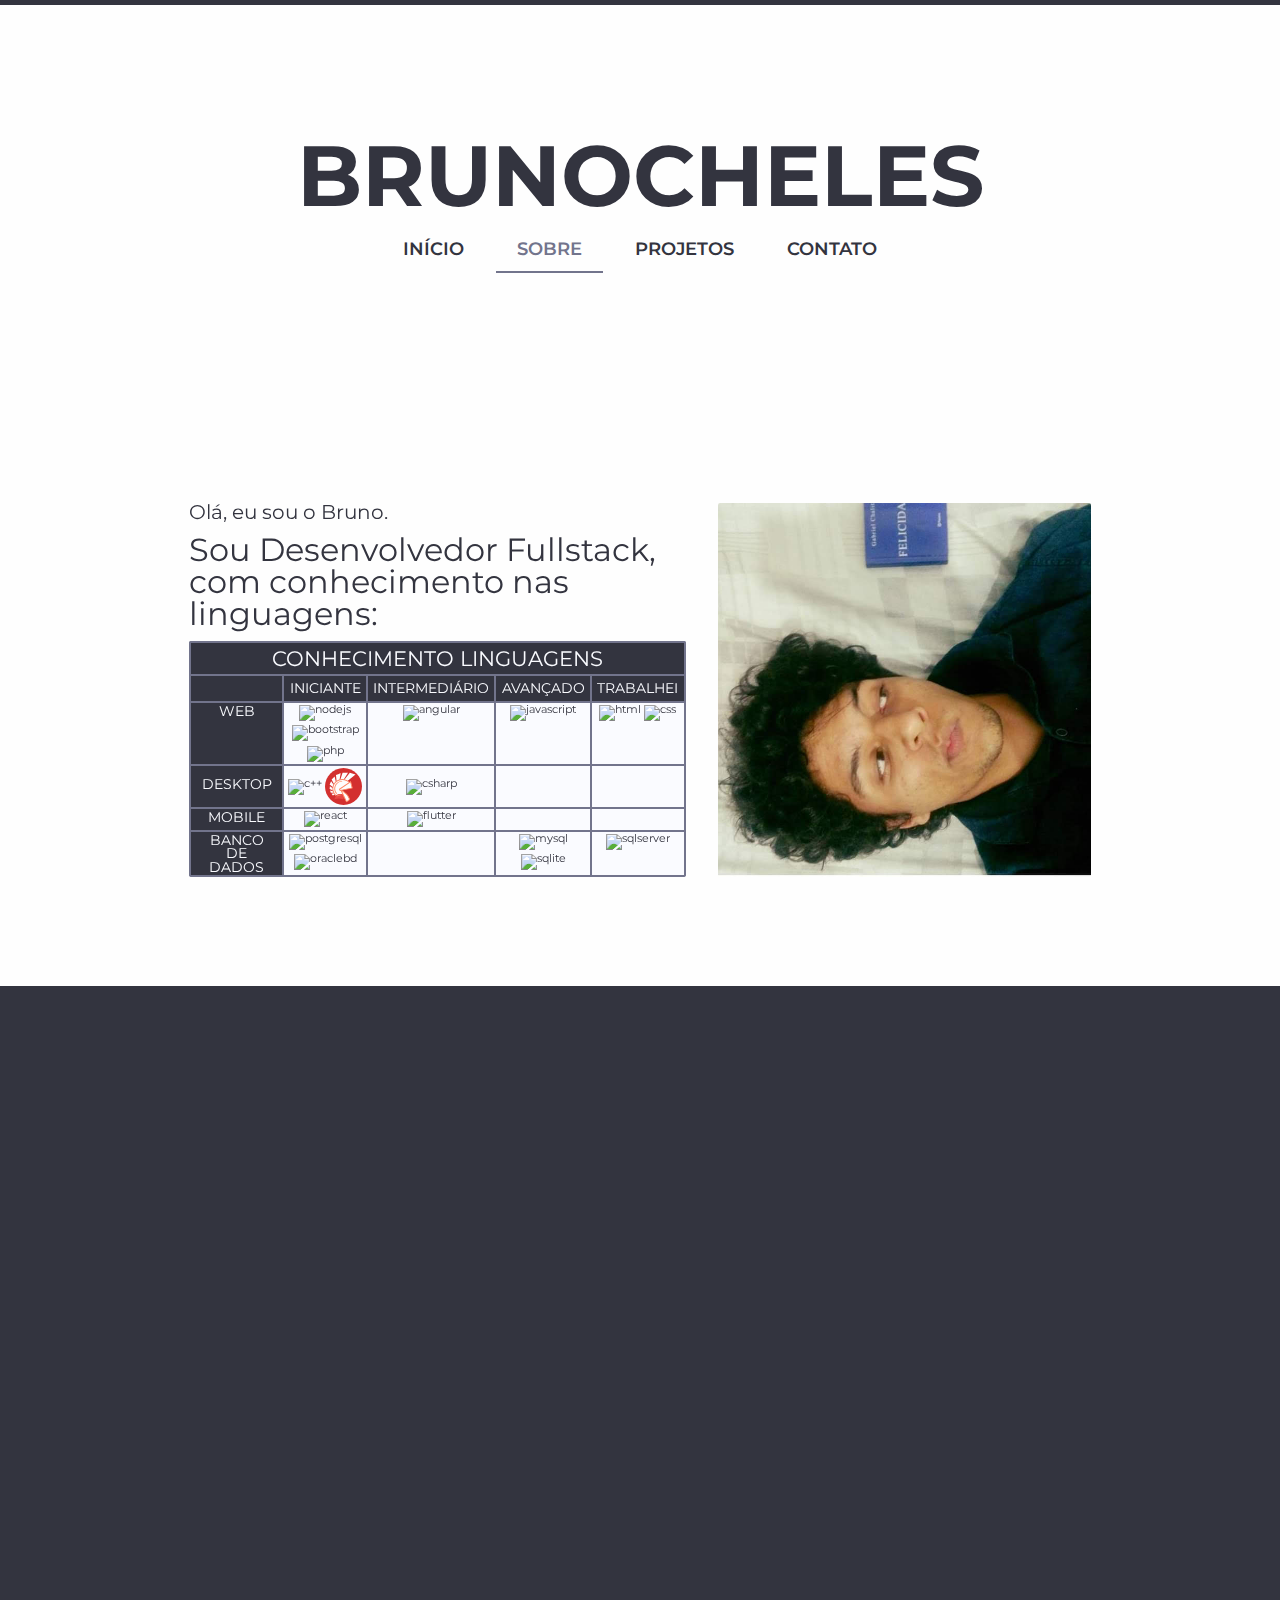
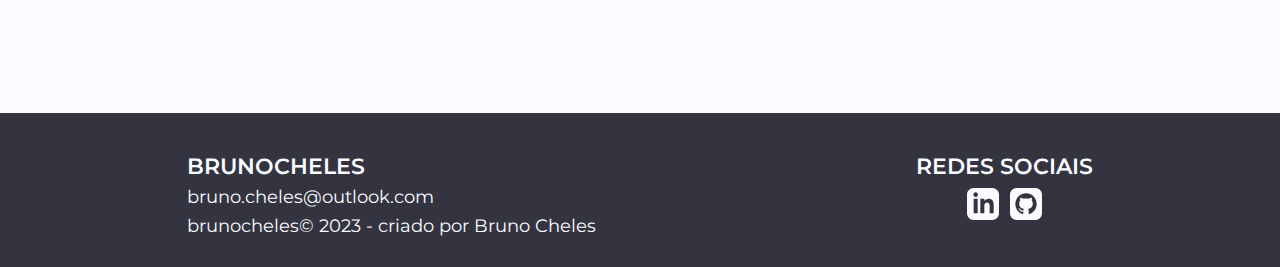
==== commit 15ea0c30: "Reformulação" ====
--- a/src/pages/about.html
+++ b/src/pages/about.html
@@ -3,27 +3,31 @@
 <head>
     <meta charset="UTF-8">
     <meta name="viewport" content="width=device-width, initial-scale=1.0">
-    <link rel="stylesheet" type="text/css" href="../css/reset.css">
-    <link rel="stylesheet" type="text/css" href="../css/main.css">
-    <link rel="stylesheet" type="text/css" href="../css/about.css">
-    <link rel="stylesheet" type="text/css" href="../css/preloader.css">
-    <link href="https://fonts.cdnfonts.com/css/avenir" rel="stylesheet">
-    <title>brunocheles</title>
+    <!-- Estilo -->
+    <link rel="stylesheet" href="../css/reset.css">
+    <link rel="stylesheet" href="../css/main.css">
+    <link rel="stylesheet" href="../css/about.css">
+    <link rel="stylesheet" href="../css/animacoes.css">
+    <link rel="preconnect" href="https://fonts.googleapis.com">
+    <link rel="preconnect" href="https://fonts.gstatic.com" crossorigin>
+    <link href="https://fonts.googleapis.com/css2?family=Montserrat:ital,wght@0,300;0,400;0,500;0,600;0,700;0,800;1,300;1,400;1,500;1,600;1,700;1,800&family=Source+Code+Pro:wght@500&display=swap" rel="stylesheet">
+    <!------------>
+    <title>BRUNOCHELES</title>
 </head>
-
-<body onload="preLoad(); generateHeaderAndFooter(); actualPage();">
-    <div id="preloader"></div>
-
-    <header class="header-menu container" id="header"></header>
+<body class="container">
+    <header class="container">
+        <div class="header-line"></div>
+        <nav id="page-header" class="flex"></nav>
+    </header>
 
     <main class="container">
         <section id="conhecimento">
-            <div class="grid grid-col-131">
-                <div class="conhecimento flex">
-                    <div class="con-texto">
-                        <h5>Olá, eu sou o <b>Bruno</b>.</h5>
-                        <h3>Sou Desenvolvedor Fullstack, com conhecimento nas linguagens:</h3>
-                        <table>
+            <div class="grid">
+                <div class="grid-col2 conhecimento flex">
+                    <div class="con-texto container">
+                        <h5 data-anima="centro">Olá, eu sou o <b>Bruno</b>.</h5>
+                        <h3 data-anima="centro">Sou Desenvolvedor Fullstack, com conhecimento nas linguagens:</h3>
+                        <table data-anima="centro">
                             <thead>
                                 <tr class="tb-title">
                                     <th colspan="5">Conhecimento Linguagens</th>
@@ -70,7 +74,9 @@
                                 </tr>
                                 <tr>
                                     <td class="tb-info">Mobile</td>
-                                    <td></td>
+                                    <td>
+                                        <img src="https://cdn.jsdelivr.net/gh/devicons/devicon/icons/react/react-original.svg" alt="react" title="React"/>
+                                    </td>
                                     <td>
                                         <img src="https://cdn.jsdelivr.net/gh/devicons/devicon/icons/flutter/flutter-original.svg" alt="flutter" title="flutter"/>
                                     </td>
@@ -96,21 +102,22 @@
                         </table>
                     </div>
 
-                    <div class="con-img">
+                    <div class="con-img" data-anima="centro">
                         <img src="../img/img-eu.jpg" alt="">
                     </div>   
                 </div>
             </div>
         </section>
+
         <section id="sobre">
-            <div class="grid grid-col-131">
-                <div class="sobre grid">
-                    <h2 class="sec-title">sobre mim</h2>
-                    <article>
+            <div class="grid">
+                <div class="sobre grid-col2 flex">
+                    <h2 class="sec-title" data-anima="centro">sobre mim</h2>
+                    <article data-anima="centro">
                         <p>Sou uma pessoa calma e autodidata, estou sempre à procura de desenvolver minhas habilidades. Gosto de estar sempre ajudando e aprendendo novas tecnologias.<br>Também gosto de praticar esportes, jogos eletrônicos e de arte. Sou ator a 10 anos, mas me encontrei profissionalmente na área da Tecnologia.<br>Meus estudos estão focados nas linguagens: Flutter, Java, Javascript, Angular e C#.</p>
                     </article>
-                    <h3>Principais Hobbies</h3>
-                    <div class="hobbie1 flex flex-row-reverse">
+                    <h3 data-anima="centro">Principais Hobbies</h3>
+                    <div class="hobbie1 flex row-reverse" data-anima="centro">
                         <article>
                             <h4>Teatro</h4>
                             <p>Entrei no teatro com 13 anos de idade e me mantive dentro da área até o ano de 2022, quando dei uma pausa para poder organizar minha vida.<br>Por todos esses anos fiz várias apresentações por Ribeirão Preto e região.<br>Como sou da área de programação, um dos meus projetos é fazer algo que ajude a área e fomente essa cultura teatral para todos. Com isso, estou desenvolvendo o projeto Ribeirão em Cena para poder tornar mais fácil essa ligação entre Teatro com as pessoas.<br>
@@ -119,7 +126,7 @@
                             <div class="hobbie-img"></div>
                         </aside>
                     </div>
-                    <div class="hobbie2 flex flex-row">
+                    <div class="hobbie2 flex" data-anima="centro">
                         <article>
                             <h4>Bateria</h4>
                             <p>Ainda dentro da área da cultura, eu sempre gostei muito de música. Com 9 anos comecei a aprender a tocar violão na qual fiquei por 3 anos fazendo curso, porém meu instrumento favorito sempre foi a bateria.<br>Assim que consegui meu primeiro emprego e ganhei meu primeiro salário, eu me inscrevi no curso de bateria. Com certeza uma das minhas pequenas conquistas que mais me senti feliz.<br>Infelizmente com a pandemia eu tive que dar uma pausa no curso, mas pretendo voltar logo logo.</p>
@@ -133,13 +140,14 @@
             <video src="#"></video>
             -->
         </section>
+
         <section id="curriculo">
-            <h2 class="sec-title">Currículo</h2>
-            <h4 class="sub-title">Principais Experiências Profissionais</h4>
-            <section class="experienca-pro">
-                <div class="grid grid-col-131">
-                    <div class="expro grid">
-                        <div class="expro1 flex flex-row-reverse">
+            <h2 class="sec-title" data-anima="centro">Currículo</h2>
+            <h4 class="sub-title" data-anima="centro">Principais Experiências Profissionais</h4>
+            <div class="experienca-pro">
+                <div class="grid">
+                    <div class="expro grid-col2">
+                        <div class="expro1 flex row-reverse" data-anima="centro">
                             <article>
                                 <p>Desenvolvia e fazia melhorias em scripts e procedures para um dos sistemas da empresa usando a linguagem T-SQL do banco de dados SQL Server.</p>
                             </article>
@@ -149,7 +157,7 @@
                                 <p class="expro-cargo">Desenvolvedor SQL Server Júnior</p>
                             </aside>
                         </div>
-                        <div class="expro2 flex">
+                        <div class="expro2 flex" data-anima="centro">
                             <article>
                                 <p>Realizava criação de novos scripts para serem utilizados no Banco de Dados SQL Server, ajudava a equipe de design com os códigos HTML/CSS e dava suporte aos professores e alunos quanto às dúvidas e solicitações dentro do Portal.</p>
                             </article>
@@ -159,19 +167,19 @@
                                 <p class="expro-cargo">Programador AVA Júnior</p>
                             </aside>
                         </div>
-                        <div class="expro3 flex flex-row-reverse">
-                            <article>
-                                <p>Dava aula para crianças e adolescentes no curso voltado para programação. Dentre os ensinos estão: Raciocínio Lógico, desenvolvimento de programas, apps e jogos.</p>
+                        <div class="expro3 flex row-reverse" data-anima="centro">
+                            <article>
+                                <p>Lecionava e instruia para crianças e adolescentes no curso voltado para programação. Dentre os ensinos estão: Raciocínio Lógico, desenvolvimento de programas, apps e jogos.</p>
                             </article>
                             <aside>
                                 <p class="expro-title">CodeBuddy</p>
                                 <p class="expro-data">Jul/2019 a Ago/2020</p>
-                                <p class="expro-cargo">Instrutor de programação</p>
-                            </aside>
-                        </div>
-                        <div class="expro4 flex">
-                            <article>
-                                <p>Dava suporte para as empresas clientes, ajudando tanto na questão de Cartões de Ponto, problema de conexão com o Relógio e outros problemas.</p>
+                                <p class="expro-cargo">Instrutor de Programação</p>
+                            </aside>
+                        </div>
+                        <div class="expro4 flex" data-anima="centro">
+                            <article>
+                                <p>Realizava o suporte para as empresas clientes, ajudando tanto na questão de Cartões de Ponto, problema de conexão com o Relógio e outros problemas.</p>
                             </article>
                             <aside>
                                 <p class="expro-title">Starponto</p>
@@ -181,9 +189,9 @@
                         </div>
                     </div>
                 </div>
-            </section>
-            <section id="formacao" class="grid grid-col-131">
-                <div class="formacao flex">
+            </div>
+            <div id="formacao" class="grid" data-anima="centro">
+                <div class="formacao grid-col2 flex">
                     <div class="form-acad">
                         <h3>Formação Acadêmica</h3>
                         <p class="expro-title">Descomplica</p>
@@ -193,21 +201,20 @@
                     <div class="sep-vert"></div>
                     <div class="cursos">
                         <h3>Cursos</h3>
-                        <div class="blocos-cursos grid">
-    
-                        </div>
+                        <div id="blocos-cursos" class="flex"></div>
                     </div>
                 </div>
                 
-            </section>
+            </div>
         </section>
     </main>
 
-    <footer class="page-footer container" id="footer"></footer>
+    <footer class="container">
+        <div id="page-footer" class="flex"></div>
+    </footer>
     <!-- Scripts -->
-    <script type="text/javascript" src="../js/cmds.js"></script>
-    <script defer src="../js/header&footer.js"></script>
-    <script src="../js/jquery.js"></script>
-    <script src="../js/script.js"></script>
+    <script src="../js/generateItems.js"></script>
+    <script src="../js/cmds.js"></script>
+    <script src="../js/animations.js"></script>
 </body>
 </html>--- a/src/css/main.css
+++ b/src/css/main.css
@@ -1,167 +1,234 @@
 /* Configuração Geral */
-:root {
-    --counter: "70%";
+.flex {
+    display: flex;
+}
+.grid {
+    display: grid;
+    grid-template-columns: 2fr 5fr 2fr;
+}
+.grid-col2 {
+    grid-column: 2;
 }
 .container {
     width: 100%;
     margin-left: auto;
     margin-right: auto;
 }
-h1, h2, h3, h4, h5, a, p, article, input, textarea {
-    color: #33343F;
-    font-family: 'Avenir Light', Helvetica, sans-serif;
-}
-h1, h1 a {
-    font-size: 4.5rem;
-    text-transform: uppercase;
+body {
+    background-color: #FEFEFE;
+}
+#menu .page-activated {
+    color: #72748C !important;
+    border-bottom: 0.2rem solid #72748C;
+}
+section {
+    padding: 8rem 0;
+}
+.hidden {
+    display: none;
+}
+main a {
+    display: inline-block;
+    font-size: 1.5rem;
+    font-weight: 400;
+    color: #33343F;
+    text-transform: uppercase;
+    text-align: center;
+    padding: 1.5rem 3rem;
+    margin: 1rem 0;
+    border: 0.2rem solid #33343F;
+    border-radius: 0.2rem;
+    transition: all 200ms ease-in-out;
+}
+main a:hover {
+    color: #FAFBFF;
+    background-color: #33343F;
+}
+input[type=button] {
+    font-size: 1.5rem;
+    font-weight: 400;
+    color: #33343F;
+    text-transform: uppercase;
+    text-align: center;
+    padding: 1.5rem 3rem;
+    margin: 1rem 0;
+    border-radius: 0.2rem;
+    transition: all 200ms ease-in-out;
+}
+/* Configuração de Header */
+.header-line {
+    display: block;
+    height: 0.5rem;
+    width: 100%;
+    background-color: #33343F;
+}
+#page-header {
+    flex-direction: column;
+    text-align: center;
+    margin: 12rem auto;
+}
+#logo {
+    font-size: 8rem;
     font-weight: 700;
-}
-h2{
-    font-size: 3.5rem;
+    color: #33343F;
+    margin-bottom: 2rem;
+}
+#logo:hover {
+    color: #72748C;
+}
+#menu-mobile {
+    display: none;
+}
+#menu {
+    flex-direction: row;
+    justify-content: center;
+}
+#menu li ~ li {
+    margin-left: 1rem;
+}
+#menu .menu-item {
     text-transform: uppercase;
     font-weight: 600;
-}
-h3 {
-    font-size: 2rem;
-}
-h4 {
-    font-size: 1.5rem;
-}
-h5 {
-    font-size: 1rem;
-}
-a {
-    text-transform: uppercase;
-}
-a, p {
-    font-size: 1.1rem;
-}
-.grid {
-    display: grid;
-
-}
-.grid-col-131 {
-    grid-template-columns: 1fr 3fr 1fr;
-}
-.flex {
-    display: flex;
-}
-.flex-row-reverse {
-    flex-direction: row-reverse;
-}
-.social-media img{
-    height: 2.2rem;
-}
-.social-media li~li {
-    margin-left: 0.4rem;
-}
-.apres-content, .blocos-frases-motivacionais {
-    grid-column: 2;
-}
-.hidden {
-    opacity: 0;
-}
-/* Configuração de Header */
-.header-menu::before {
-    content: "";
-    display: block;
-    width: 100%;
-    height: 0.5rem;
+    color: #33343F;
+    padding: 1rem 2rem;
+}
+#menu .menu-item:hover {
+    color: #72748C;
+    border-bottom: 0.2rem solid #72748C;
+}
+/* Configuração de Footer */
+#page-footer {
     background-color: #33343F;
-    margin-bottom: 0.5rem;
-}
-.menu-mobile {
-    display: none;
-}
-.nav-header {
-    grid-template-areas: "social-media" "titulo" "menu";
-}
-.social-media {
-    grid-area: social-media;
-    grid-column: 2;
-}
-.social-media ul{
-    justify-content: flex-end;
-}
-.social-media img {
+    color: #FAFBFF;
+    flex-direction: row;
+    justify-content: center;
+    padding: 3rem 0;
+}
+#page-footer h4 {
+    text-transform: uppercase;
+    font-weight: 600;
+    margin: 1rem auto;
+}
+#page-footer .foot-marca p ~ p{
+    margin-top: 1rem;
+}
+#page-footer .social-media {
+    margin-left: 30rem;
+    text-align: center;
+}
+#page-footer .social-media ul {
+    flex-direction: row;
+    justify-content: center;
+}
+#page-footer .social-media img {
     transition: linear 100ms;
-}
-.social-media img:hover {
+    height: 3rem;
+}
+#page-footer .social-media li ~ li {
+    margin-left: 1rem;
+}
+#page-footer .social-media img:hover {
     filter: invert(47%) sepia(18%) saturate(410%) hue-rotate(197deg) brightness(94%) contrast(87%);
 }
-.titulo {
-    grid-area: titulo;
-    grid-column: 2;
-
-    text-align: center;
-    font-weight: 800;
-    margin: 8rem 0 0.5rem 0;
-    transition: ease-in-out 200ms;
-}
-.titulo a:hover {
-    color: #72748C;
-}
-.menu {
-    grid-area: menu;
-    grid-column: 2;
-    text-transform: uppercase;
-}
-.menu-base {
-    justify-content: center;
-    margin: 1rem 0 7rem 0;
-}
-.menu-base li ~ li {
-    margin-left: 2rem;
-}
-.menu-base li > a {
-    padding: 0.5rem 0.5rem 0.2rem 0.5rem;
-    text-align: center;
-    transition: ease-in-out 100ms;
-    font-size: 0.9rem;
-    font-weight: 500;
-}
-.menu-base li > a:hover, .page-activated {
-    border-bottom: 2px solid #72748C;
-    color: #72748C;
-}
-
-/* Configuração de Seções */
-.sec-title {
-    padding-bottom: 3rem;
-    text-align: center;
-}
-
-/* Configuração de Footer */
-.page-footer {
-    background-color: #33343F;
-}
-.foot {
-    grid-column: 2;
-    text-align: center;
-    justify-content: space-around;
-    padding: 2rem 0;
-}
-.foot h4, .foot p {
-    margin: 0.5rem 0;
-    color: #FAFBFF;
-}
-.foot h4, .foot p > span {
-    text-transform: uppercase;
-}
-.foot > .social-media ul {
-    justify-content: center;
-    margin-top: 1rem;
-}
-.foot-marca > p:first-of-type{
-    margin-top: 1rem;
-}
-.foot > .social-media img:hover {
-    filter: invert(47%) sepia(18%) saturate(410%) hue-rotate(197deg) brightness(94%) contrast(87%);
-}
 @media only screen and (min-width: 900px) and (max-width: 1250px) {
-
+    #logo {
+       font-size: 6.5rem;
+    }
+    .grid {
+        grid-template-columns: 1fr 5fr 1fr;
+    }
+    #page-footer .social-media {
+        margin-left: 15rem;
+    }
 }
 @media only screen and (max-width: 899px) {
-    /* Menu mobile */
-    
+    section{
+        padding: 8rem 2rem;
+    }
+    .grid {
+        grid-template-columns: 1fr;
+    }
+    .grid-col2 {
+        grid-column: 1;
+    }
+    #page-header {
+        flex-direction: row;
+        text-align: center;
+        margin: 2rem 1rem;
+        justify-content: space-between;
+    }
+    #logo {
+        font-size: 3rem;
+        margin-bottom: 0;
+    }
+    #menu-mobile {
+        display: flex;
+        border: none;
+        background: none;
+        cursor: pointer;
+    }
+    #hamburger {
+        display: block;
+        border-top: 0.4rem solid #33343F;
+        margin-top: 0.4rem;
+    }
+    #hamburger::before, #hamburger::after {
+        content: '';
+        display: block;
+        width: 2.4rem;
+        border: 0.2rem solid #33343F;
+        margin-top: 0.5rem;
+        transition: all 300ms ease-in-out;
+        position: relative;
+    }
+    #nav-menu {
+        display: block;
+        position: absolute;
+        height: 0;
+        width: 100%;
+        right: 0;
+        top: 7rem;
+        background-color: #FEFEFE;
+        z-index: 1000;
+        transition: 200ms ease-in-out;
+        visibility: hidden;
+        overflow-y: hidden;
+    }
+    .activeMenuMobile {
+        height: calc(100vh - 7rem)!important;
+        visibility: visible !important;
+        overflow-y: auto !important;
+    }
+    #hamburger.active {
+        border-top-color: transparent;
+    }
+    #hamburger.active::before {
+        transform: rotate(135deg);
+    }
+    #hamburger.active::after {
+        transform: rotate(-135deg);
+        top: -0.8rem;
+    }
+    #menu {
+        flex-direction: column;
+        justify-content: flex-start;
+    }
+    #menu li {
+        margin-top: 5rem;
+    }
+    #menu li ~ li {
+        margin-left: 0;
+    }
+    #menu li a {
+        font-size: 2rem;
+    }
+    #menu .menu-item:hover, #menu .page-activated {
+        border: none;
+    }
+    #page-footer {
+        padding: 3rem 2rem;
+    }
+    #page-footer .social-media {
+        margin-left: 0;
+    }
 }--- a/src/css/about.css
+++ b/src/css/about.css
@@ -1,11 +1,18 @@
-/* Configuração inicial */
+/* Configuração geral */
 .sec-title {
-    padding-top: 3rem;
-}
+    text-transform: uppercase;
+    font-weight: 600;
+    text-align: center;
+    padding-bottom: 2rem;
+}
+.row-reverse {
+    flex-direction: row-reverse;
+}
+/* Configuração Início */
 .conhecimento {
-    grid-column: 2;
     margin-top: 3rem;
     padding-bottom: 2rem;
+    justify-content: center;
 }
 .con-texto > h3{
     text-align: left;
@@ -15,48 +22,50 @@
     margin-left: 3rem;
 }
 .con-img img {
-    width: 26rem;
-    border-radius: 3px;
+    width: 35rem;
+    border-radius: 0.2rem;
 }
 /* Configuração da tabela */
 table {
     overflow: hidden;
-    -webkit-border-radius: 3px;
-       -moz-border-radius: 3px;
-            border-radius: 3px;
+    -webkit-border-radius: 0.2rem;
+       -moz-border-radius: 0.2rem;
+            border-radius: 0.2rem;
 }
 .tb-title {
     background-color: #33343F;
-    font-size: 1.5rem;
+    font-size: 2rem;
     color: #FAFBFF;
-    border: 2px solid #72748C;
+    border: 0.2rem solid #72748C;
     text-transform: uppercase;
 }
 .tb-title th {
-    padding: 0.3rem 0;
+    padding: 0.5rem 0;
 }
 .tb-info {
     background-color: #33343F;
     color: #FAFBFF;
-    border: 2px solid #72748C;
-    text-transform: uppercase;
-    text-align: center;
-    padding: 0.2rem;
-}
+    border: 0.2rem solid #72748C;
+    text-transform: uppercase;
+    text-align: center;
+    padding: 0 1rem;
+    font-size: 1.3rem;
+}
+
 tbody .tb-info {
     margin: auto;
 }
 .tb-info > th {
-    border: 2px solid #72748C;
-    padding: 0.2rem;
+    border: 0.2rem solid #72748C;
+    padding: 0.5rem;
 }
 tbody tr td {
     background-color: #FAFBFF;
-    border: 2px solid #72748C;
+    border: 0.2rem solid #72748C;
     text-align: center;
 }
 tbody td img {
-    width: 2rem;
+    width: 3.5rem;
     vertical-align: middle;
     margin: auto;
     padding: 0.2rem 0;
@@ -64,25 +73,24 @@
 /* Configuração de Sobre */
 #sobre {
     background-color: #33343F;
+    color: #FAFBFF;
 }
 .sobre {
-    grid-column: 2;
-    padding-bottom: 2rem;
-}
-.sobre .sec-title {
-    color: #FAFBFF;
-}
-.sobre p {
-    color: #FAFBFF;
+    flex-direction: column;
+}
+.sobre article {
+    line-height: 1.8rem;
+}
+.sobre article p {
+    font-weight: 300;
 }
 .sobre h3, .sobre h4 {
     text-align: center;
-    color: #FAFBFF;
 }
 .sobre h3{
     margin: 2rem 0;
 }
-.sobre article h4 {
+.sobre h4 {
     margin-bottom: 1rem;
 }
 .hobbie1 {
@@ -91,7 +99,7 @@
 .hobbie-img, .hobbie-img2 {
     height: 220pt;
     width: 170pt;
-    border-radius: 3px;
+    border-radius: 0.2rem;
 }
 .hobbie-img {
     background: no-repeat left 10%/100% url(../img/img-teatro.jpg);
@@ -105,7 +113,6 @@
 .hobbie2 article p {
     margin-right: 2rem;
 }
-
 /* Configuração de Curriculo */
 #curriculo {
     background-color: #FAFBFF;
@@ -119,98 +126,224 @@
 .sub-title {
     color: #72748C;
     text-align: center;
-    padding-bottom: 2rem;
-}
-.expro {
-    grid-column: 2;
+    padding-bottom: 5rem;
 }
 .expro aside {
-    width: 25rem;
-    min-width: 16rem;
+    width: 35rem;
+    min-width: 26rem;
+    font-weight: 500;
 }
 .expro > div ~ div {
-    margin-top: 2rem;
+    margin-top: 5rem;
 }
 .expro article {
+    color: #72748C;
+    font-weight: 500;
     display: flex;
-}
-.expro article p {
-    color: #72748C;
 }
 .expro1 article::before, .expro3 article::before {
     content: "";
     height: 100%;
     display: block;
-    border: 0.15rem solid #33343F;
-    border-radius: 3px;
+    border: 0.2rem solid #33343F;
+    border-radius: 0.2rem;
     margin: 0 1rem;
 }
 .expro2 article::after, .expro4 article::after {
     content: "";
     height: 100%;
     display: block;
-    border: 0.15rem solid #33343F;
-    border-radius: 3px;
+    border: 0.2rem solid #33343F;
+    border-radius: 0.2rem;
     margin: 0 1rem;
-} 
-.expro1 aside, .expro3 aside {
+}
+.expro2 article, .expro4 article {
+    margin-left: 20rem;
+}
+.expro1 article, .expro3 article {
+    margin-right: 20rem;
+}
+.expro1 aside, .expro3 aside, .expro2 article, .expro4 article{
     text-align: right;
 }
 .expro2 aside, .expro4 aside {
     text-align: left;
 }
 .expro-title {
-    font-size: 1.5rem;
+    display: inline-block;
+    font-size: 2.8rem;
     text-transform: uppercase;
     font-weight: 600;
+    position: relative;
 }
 .expro-title::after {
     content: "";
     width: 100%;
-    height: 0.2rem;
     display: block;
-    background-color: #33343F;
-    border-radius: 3px;
+    border: 0.15rem solid #33343F;
+    border-radius: 0.2rem;
+    position: absolute;
 }
 .expro-data {
-    font-size: 0.9rem;
-    padding: 0.1rem 0;
-}
-
+    font-size: 1.5rem;
+    font-weight: 400;
+    padding: 0.4rem 0;
+}
+.expro-cargo {
+    font-size: 2rem;
+}
 /* Configuração Formação Acadêmica */
-#formacao {
-    background-color: #fefefe;
-}
 .formacao {
-    grid-column: 2;
-    justify-content: center;
-    padding: 2rem 0;
+    justify-content: space-between;
+    padding-top: 5rem;
 }
 .sep-vert {
     height: 100%;
     display: block;
-    border: 0.15rem solid #33343F;
-    border-radius: 3px;
+    border: 0.2rem solid #33343F;
+    border-radius: 0.2rem;
     margin: 0 1rem;
 }
-.form-acad > h3, .form-acad > .expro-data, .form-acad > .expro-cargo, .form-acad > .expro-title {
+.form-acad {
+    width: 50%;
     text-align: right;
 }
+.form-acad > p {
+    color: #72748C;
+}
+.form-acad .expro-title {
+    font-size: 2.4rem;
+}
+.form-acad .expro-title::after {
+    border-color: #72748C;
+}
+.cursos {
+    width: 50%;
+}
 .form-acad > h3, .cursos > h3 {
-    font-size: 1.8rem;
     font-weight: 600;
     padding-bottom: 1.5rem;
-}
-.cursos > h3{
-    text-align: left;
-}
-.form-acad > p {
-    color: #72748C;
-}
-.form-acad .expro-title::after {
-    background-color: #72748C;
-}
-.blocos-cursos {
-    grid-template-columns: 1fr 1fr 1fr 1fr 1fr 1fr;
-    grid-template-rows: 1fr 1fr;
+    text-transform: uppercase;
+}
+#blocos-cursos {
+    flex-wrap: wrap;
+    max-width: 40rem;
+
+}
+.curso {
+    padding: 0.2rem;
+}
+.curso, .curso > img {
+    width: 4rem;
+}
+@media only screen and (min-width: 900px) and (max-width: 1250px) {
+
+}
+@media only screen and (max-width: 899px) {
+    .conhecimento {
+        margin-top: 3rem;
+        padding-bottom: 2rem;
+        flex-direction: column;
+        align-items: center;
+    }
+    .con-img {
+        margin-left: 0;
+        margin-top: 3rem;
+    }
+    table {
+        max-width: 1rem;
+        margin: 0 auto;
+    }
+    .expro1 article, .expro3 article , .expro2 article, .expro4 article {
+        margin: 0 auto;
+    }
+    .tb-title {
+        font-size: 1.2rem;
+    }
+    .tb-info {
+        font-size: 0.8rem;
+    }
+    tbody td img {
+        width: 2rem;
+        vertical-align: middle;
+        margin: auto;
+        padding: 0.2rem 0;
+    }
+    .con-img img {
+        width: 25rem;
+        border-radius: 0.2rem;
+    }
+    .row-reverse, .hobbie2 {
+        flex-direction: column;
+    }
+    .hobbie1 article p{
+        margin-left: 0;
+    }
+    .hobbie2 article p {
+        margin-right: 0;
+    }
+    .hobbie-img, .hobbie-img2 {
+        height: 200pt;
+        margin: 0 auto;
+    }
+    .expro div ~ div::after {
+        content: "";
+        width: 100%;
+        display: block;
+        border: 0.15rem solid #33343F;
+        border-radius: 0.2rem;
+        margin-bottom: 4rem;
+    }
+    .expro div{
+        flex-direction: column-reverse !important;
+    }
+    .formacao {
+        flex-direction: column !important;
+        align-items: center;
+    }
+    .expro aside, .expro article {
+        text-align: center !important;
+        width: 100%;
+    }
+    .expro-title {
+        font-size: 2.3rem !important;
+    }
+    .expro-data {
+        font-size: 1.1rem !important;
+    }
+    .expro-cargo {
+        font-size: 1.8rem !important;
+    }
+    .expro1 article::before, .expro3 article::before , .expro2 article::after, .expro4 article::after,.expro-title::after {
+        display: none;
+    }
+    .form-acad > h3, .cursos > h3 {
+        padding-bottom: 1.5rem;
+        font-size: 2.3rem;
+    }
+    .sep-vert {
+        width: 100%;
+        display: block;
+        border: 0.2rem solid #33343F;
+        border-radius: 0.2rem;
+        margin: 0 1rem;
+    }
+    .form-acad {
+        width: 100%;
+        text-align: left;
+    }
+    .form-acad > p {
+        color: #72748C;
+    }
+    .form-acad .expro-title {
+        font-size: 1.8rem !important;
+    }
+    .form-acad .expro-cargo {
+        font-size: 1.5rem !important;
+        margin-bottom: 1rem;
+    }
+    .cursos {
+        width: 100%;
+        margin-top: 1rem;
+    }
 }--- a/src/css/animacoes.css
+++ b/src/css/animacoes.css
@@ -0,0 +1,11 @@
+[data-anima] {
+    opacity: 0;
+    transition: 800ms;
+}
+[data-anima = "centro"] {
+    transform: translate3d(0,10px,0);
+}
+[data-anima].animacao {
+    opacity: 1;
+    transform: translate3d(0,0,0);
+}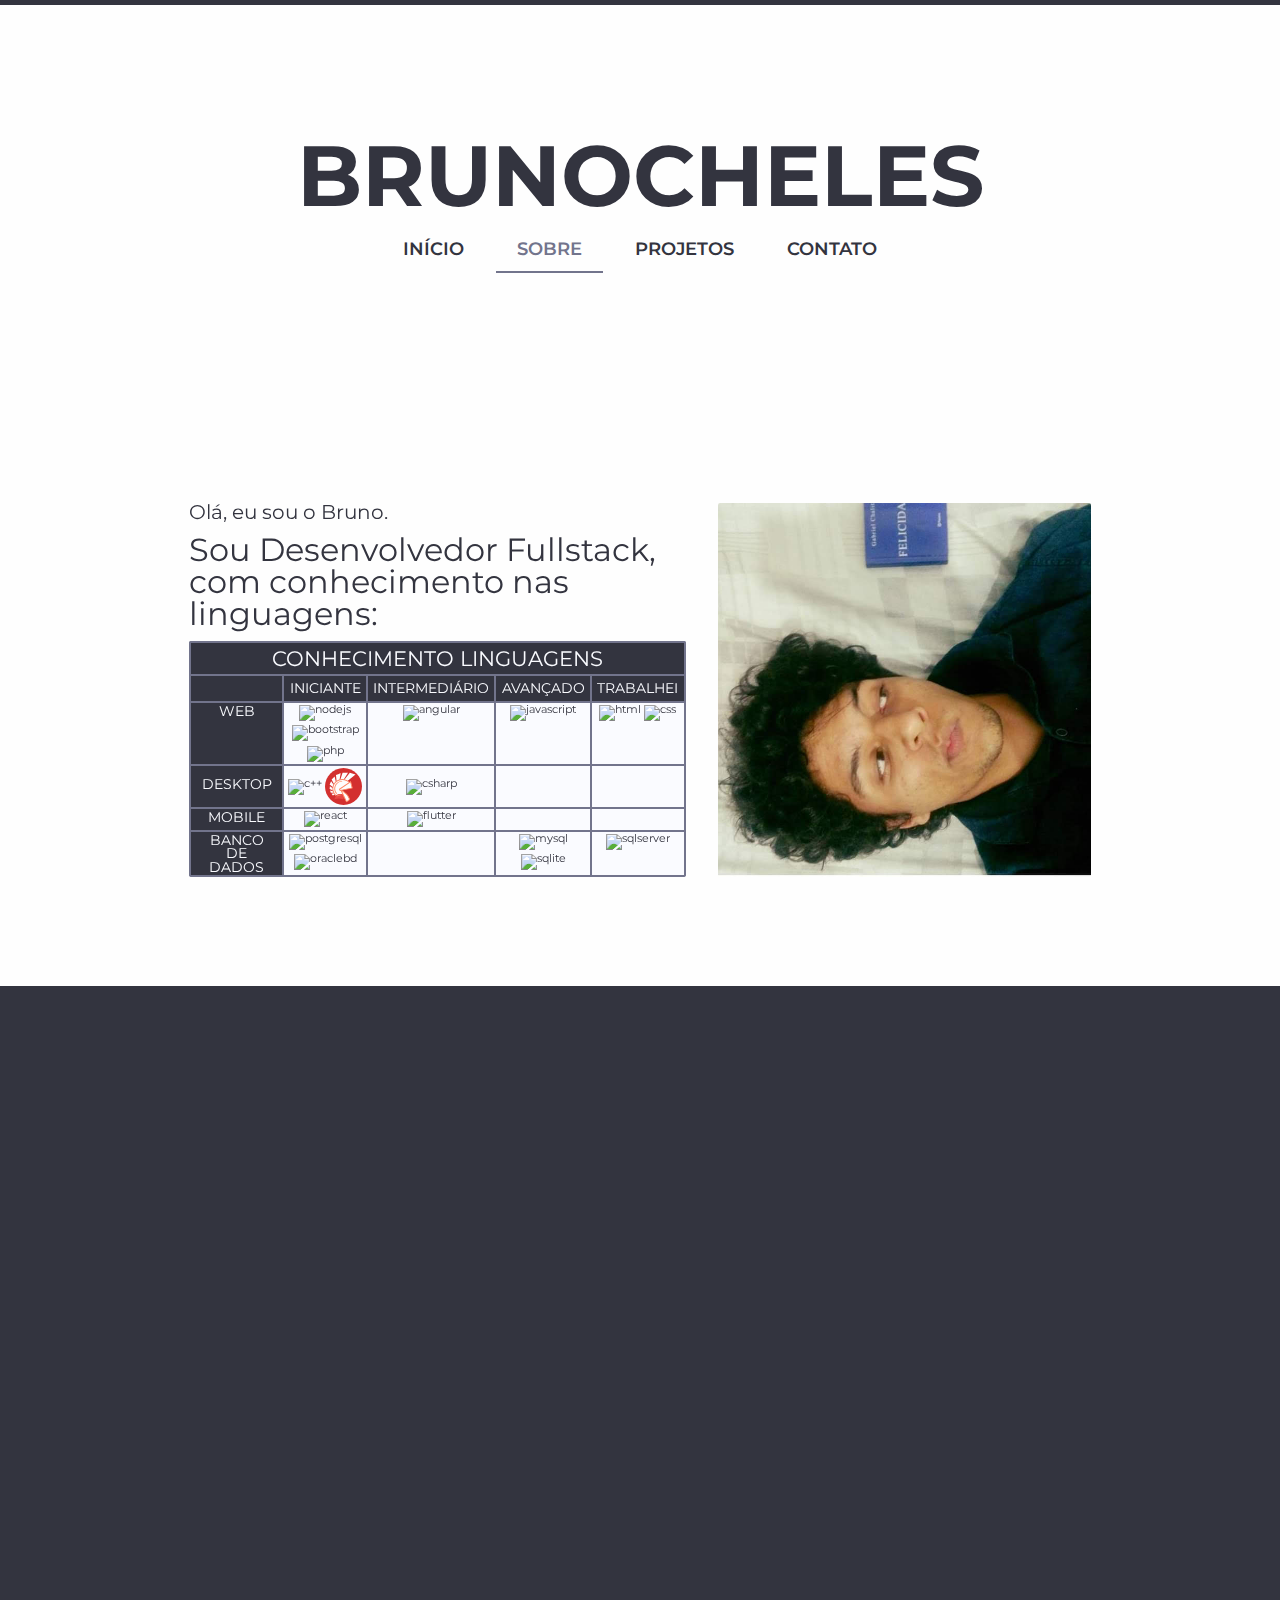
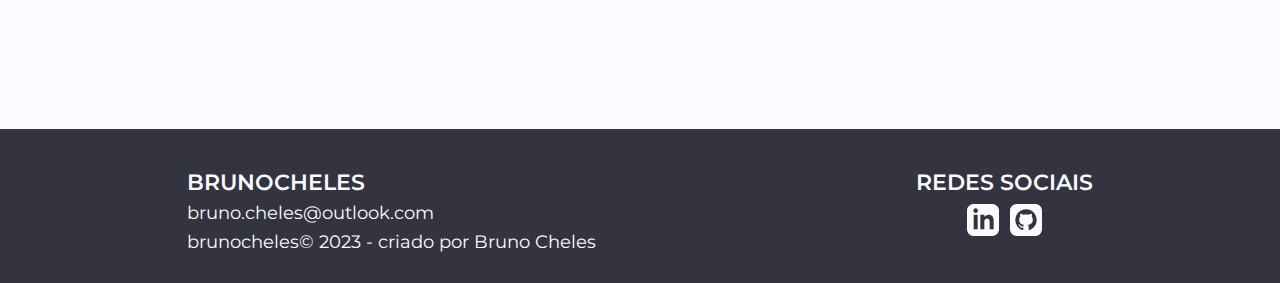
==== commit c5fe60e2: "update formação acadêmica title" ====
--- a/src/pages/about.html
+++ b/src/pages/about.html
@@ -193,7 +193,7 @@
             <div id="formacao" class="grid" data-anima="centro">
                 <div class="formacao grid-col2 flex">
                     <div class="form-acad">
-                        <h3>Formação Acadêmica</h3>
+                        <h2>Formação Acadêmica</h2>
                         <p class="expro-title">Descomplica</p>
                         <p class="expro-data">Abr/2023 a Dez/2025</p>
                         <p class="expro-cargo">Análise e Desenvolvimento de Sistemas</p>
--- a/src/css/about.css
+++ b/src/css/about.css
@@ -251,17 +251,20 @@
         margin-top: 3rem;
     }
     table {
-        max-width: 1rem;
+        max-width: 0;
         margin: 0 auto;
     }
     .expro1 article, .expro3 article , .expro2 article, .expro4 article {
         margin: 0 auto;
     }
     .tb-title {
-        font-size: 1.2rem;
+        font-size: 1rem;
     }
     .tb-info {
         font-size: 0.8rem;
+    }
+    .tb-info > th {
+        padding: 0.2rem;
     }
     tbody td img {
         width: 2rem;
